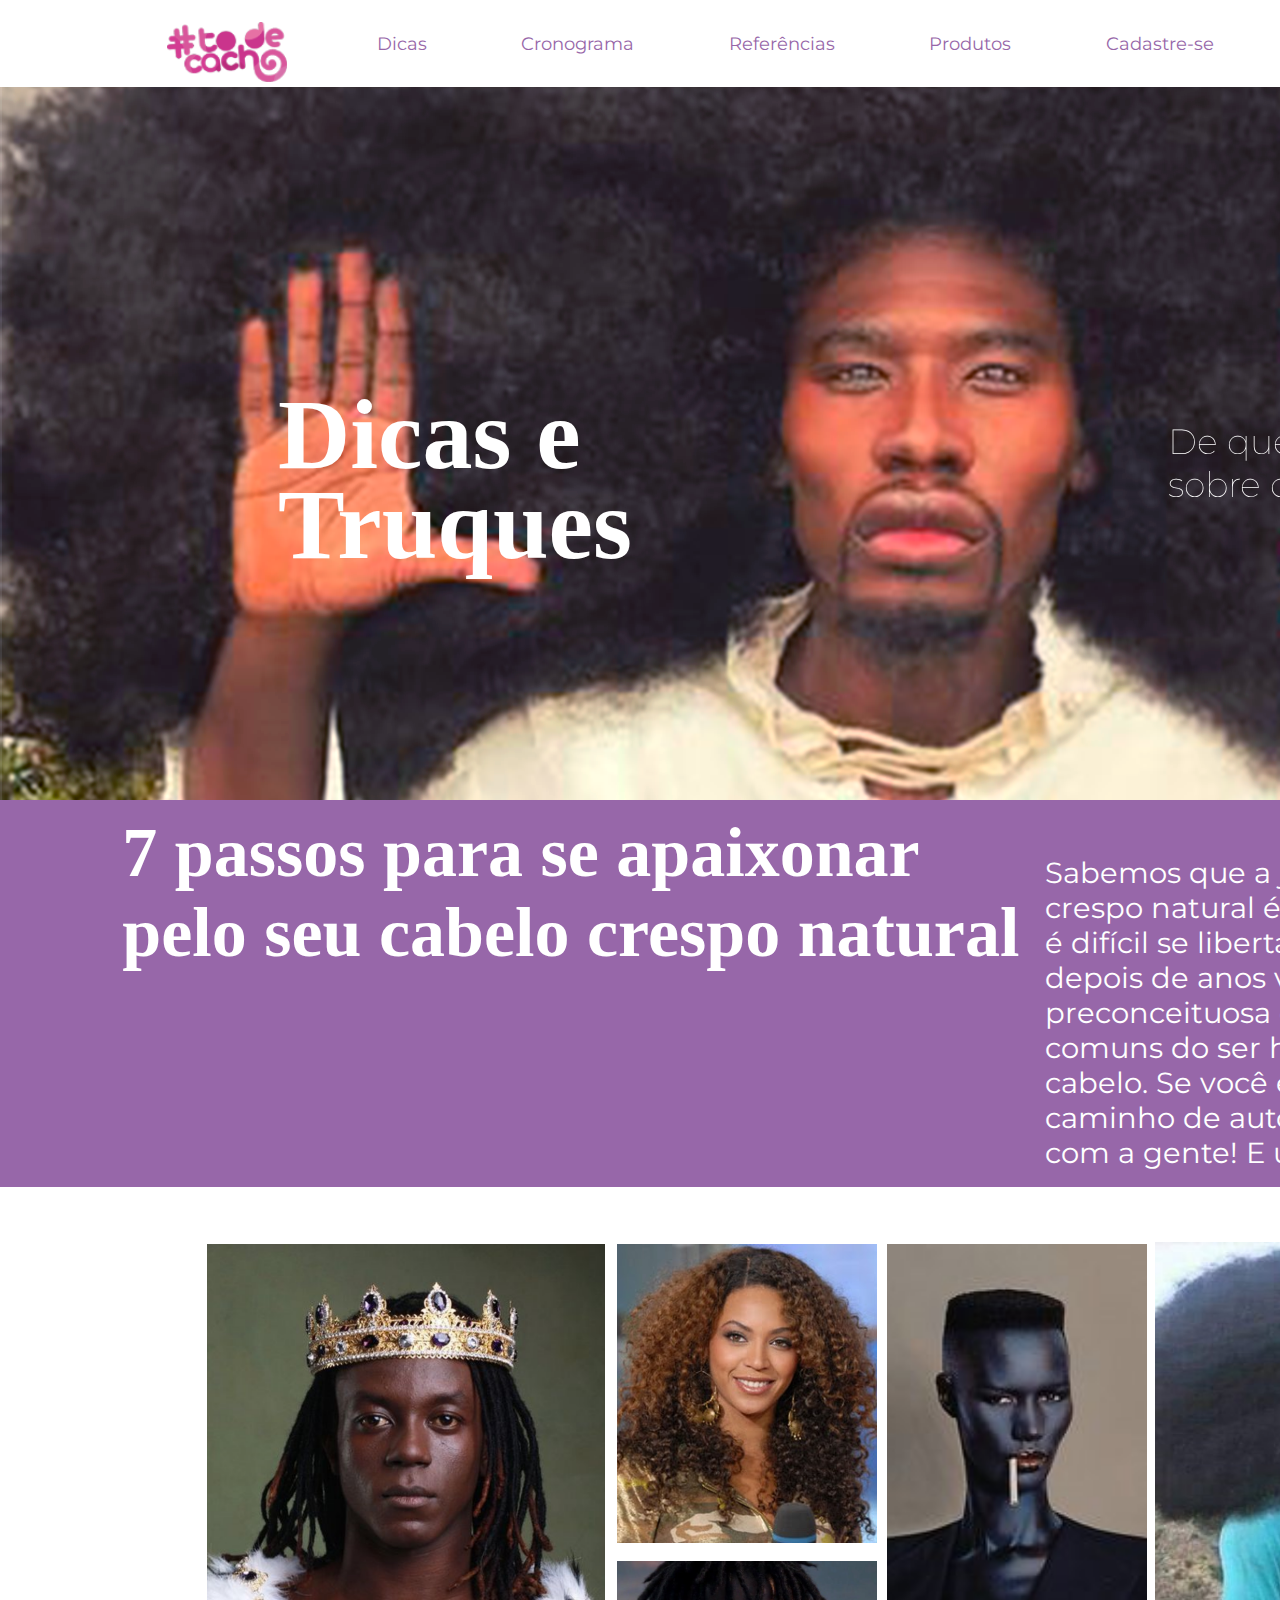
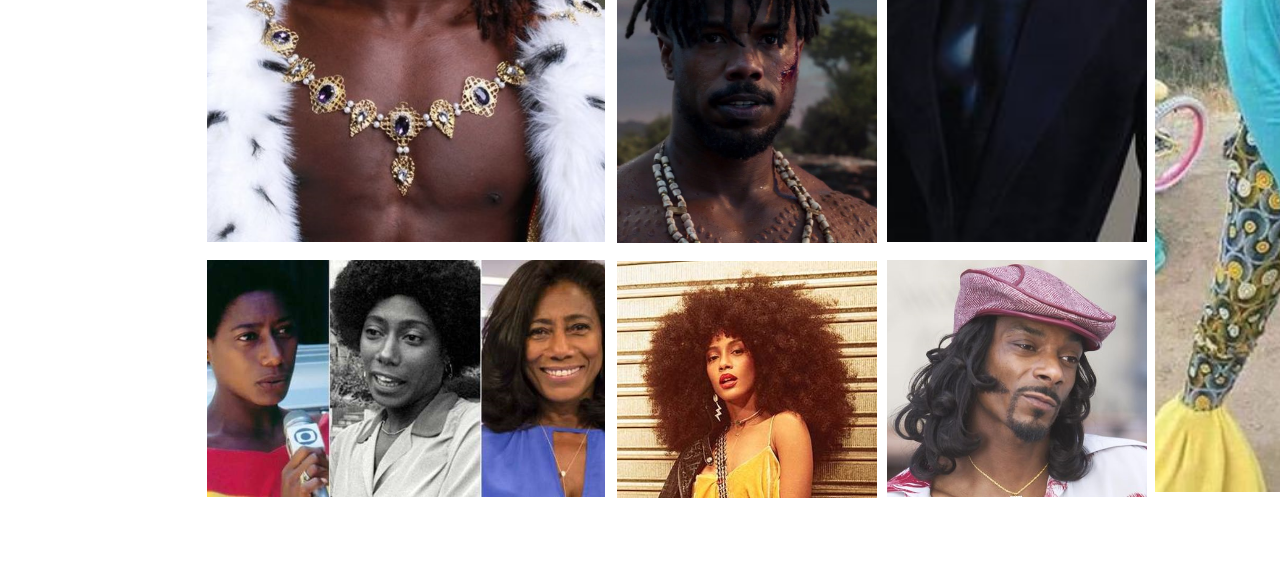
==== Fechamento Bloco I/index.html @ e0ec9270 "13.12.2021 | Desafio 10 - Layout 'Tô de Cacho' (galeria)" ====
<!--
    Desafio - Reprodução de layout.
     referência: https://xd.adobe.com/view/0e3d95bd-b65a-48ea-8d0c-a3ea5e85703d-5b6e/ 
     visualização: https://codepen.io/t4lu/full/MWEgqEO
-->


<!DOCTYPE html>
<html lang="pt-br">
<head>
  <meta charset="UTF-8">
  <link rel="stylesheet" href="style.css">
  <meta http-equiv="X-UA-Compatible" content="IE=edge">
  <meta name="viewport" content="width=device-width, initial-scale=1.0">
  <title>Desafio 10 - "Tô de Cacho"</title>
</head>

<body>
  <header>
    <section class="header">
      <img src="assets/logo todecacho.png" alt="Logo to de cacho">

      <nav><!-- abre menu-->
        <ul>
          <li>Dicas</li>
          <li>Cronograma</li>
          <li>Referências</li>
          <li>Produtos</li>
          <li>Cadastre-se</li>
          <li>Contato</li>
        </ul>
      </nav> <!-- fecha menu-->

      <section class="search"><!-- abre barra de busca -->
        <img src="assets/Layer_3.svg" alt="lupinha da barra de busca">
        <input type="search" placeholder="Buscar">
      </section><!--fecha barra de busca -->

      <section class="icons"><!--abre redes sociais na lateral sup dir-->
        <img src="assets/icon face bol.svg" alt="Logo facebook">
        <img src="assets/icon insta bol.svg" alt="Logo instagram">
        <img src="assets/icon youtube bol.svg" alt="Logo youtube">
      </section><!--fecha redes sociais na lateral sup dir -->
    </section><!--fecha a classe header-->
  </header>

  <main>
    
    <section class="container">
      <section class="content">
      <img src="assets/cabeludo.png" alt="Imagem do topo">

      <div class="tips">
        <h1>Dicas e Truques</h1>
      </div><!--fecha div de texto 1 -->

      <div class="tips2">
        <h1>De quem sabe muito sobre cabelos crespos</h1>
      </div><!--fecha div de texto 2 -->

      <div class="box">
        <h2>7 passos para se apaixonar pelo seu cabelo crespo natural</h2>

        <p> Sabemos que a jornada para a aceitação do cabelo crespo natural é longa e nada fácil de trilhar. Afinal, é
          difícil se libertar das amarras e aprender a se amar depois de anos vivendo em uma sociedade preconceituosa
          que reprime as características mais comuns do ser humano, como a textura do seu cabelo. Se você está
          disposta a se aventurar nesse caminho de autoconhecimento e aceitação, vem com a gente! E um segredo: não
          precisa ter medo!</p>
      </div><!--fecha a box-->

      </section><!--fecha o content-->
    </section><!--fecha o container-->

    <section class="gallery-main"> <!--abre sessão de referencias-->
      
      <div class="column-1">
        <img class="crown" src="assets/NoPath - Copia (52)@2x.png" alt="Homem com coroa">
        <img class="gloria" src="assets/gloriamaria.png" alt="Gloria Maria">
       </div>
  
       <div class="column-2">
         <img class="beyonce" src="assets/NoPath - Copia (54).png" alt="Beyonce">
         <img class="killmonger" src="assets/NoPath - Copia (53).png" alt="Killmonger">
         <img class="thais" src="assets/NoPath - Copia (14).png" alt="Thais Araujo">
       </div>
   
       <div class="column-3">
         <img class="model" src="assets/NoPath - Copia (11).png" alt="Modelo com cigarro">
         <img class="snoop" src="assets/cabelo snoopydog.png" alt="Snoop Dogg">
       </div>
       
       <img class="afro" src="assets/NoPath - Copia (10).png" alt="Modelo com cabelo afro">
       
       <div class="column-4">
         <img class="braid" src="assets/NoPath - Copia (12).png" alt="Modelo com penteado trançado">
         <img class="nails" src="assets/NoPath - Copia (9).png" alt="Homem com cabelo curto">
       </div> <!--fecha div da coluna 4-->
     
     </section> <!--fecha sessão de referencias -->

  </main>
  <footer></footer>
</body>
</html>
---- Fechamento Bloco I/style.css ----
@import url('https://fonts.googleapis.com/css2?family=Montserrat&family=PlayfairDisplay&display=swap');

* {
    margin: 0;
    padding: 0;
    box-sizing: border-box;
    font-family: 'Montserrat', sans-serif;
    font-family: 'Playfair Display', sans-serif;
}

.header {
    background-color: white;
    display: flex;
    align-items: center;

    width: 1920px;
    height: 87px;

    position: fixed;
}

.header img {
    width: 120px;
    height: 60px;

    margin-left: 167px;
    margin-top: 16px;
}

li {
    display: inline;
    cursor: pointer;
    list-style: none;

    color: #9767A9;
    font-size: 18px;
    font-family: Montserrat;

    width: 56px;
    height: 22px;

    margin-left: 90px;
}

li:hover {
    color: #9767A9;
    font-weight: bold;
}

.search {
    align-items: center;
    position: relative;
    margin-left: 90px;
}

.search img {
    width: 21px;
    height: 19px;
    position: absolute;

    margin-left: 10px;
    margin-top: 10px;
}

.search input {
    border: 3px solid #9767A9;
    border-radius: 50px;

    width: 213px;
    height: 40px;

    padding-left: 35px;

    text-emphasis-color: #9767A9;
    font-family: Montserrat;
    font-size: 16px;
}

.icons {
    display: inline;
    align-items: center;

    width: 200px;
    height: 70px;
}

.icons img {

    width: 35px;
    height: 35px;
    display: inline;

    margin-left: 25px;
    margin-bottom: 18px;
}

.container {
    display: flex;

    width: 100%;
    height: 100%;
}

  .content {
    display: flex;
    flex-direction: column;
}

.tips {
    width: 360px;
    height: 200px; 

    position: absolute;

    margin-top: 390px;
    margin-left: 278px;
}

.tips h1 {
    font-family: Playfair Display;
    font-weight: bold;
    font-size: 100px;
    color: #fff;

    line-height: 90px;
}

.tips2 {
    width: 400px;
    height: 100px; 

    position: absolute;

    margin-left: 1168px;
    margin-top: 420px;

}

.tips2 h1 {
    font-family: Montserrat;
    font-size: 35px;
    font-weight: 100;
    color: #fff;

    width: 450px;
    height: 98px;
}

.box {
    background-color: #9767A9;

    width: 1920px;
    height: 387px;

    display: flex;
    flex-direction: row;
    justify-content: space-evenly;
    align-items: center;
}

.box h2 {
    width: 900px;
    height: 172px;

    text-align: left;
    font-family: Playfair Display;
    font-weight: 900;
    font-size: 70px;

    color: #fff;

    margin-bottom: 190px;
    margin-left: 100px;
}

.box p {
    margin-right: 85px;

    width: 768px;
    height: 278px;

    font-family: Montserrat;
    font-size: 29px;

    color: #fff
}

.gallery-main {
	display: grid;
	grid-template-columns: repeat(5, 300px);
	grid-template-rows: 500px 500px;

   margin-left: 200px;
}

.column-1 {
    margin-top: 50px;
}
.column-1 img {
    margin: 7px;
}

.column-2 {
    margin-left: 110px;
    margin-top: 50px;

    width: 300px;
    height: 900px;
}

.column-2 img {
    margin: 7px;
}

.column-3 {
    margin-left: 80px;
    margin-top: 50px;
    margin-bottom: 90px;
}

.column-3 img {
    margin: 7px;
}

.column-4 {
    margin-left: 160px;
    margin-top: 50px;
}

.column-4 img {
    margin: 7px;
}

.crown {
width: 398px;
height: 598px;
}

.afro {
    width: 398px;
height: 850px;

margin-left: 55px;
margin-top: 55px;
}
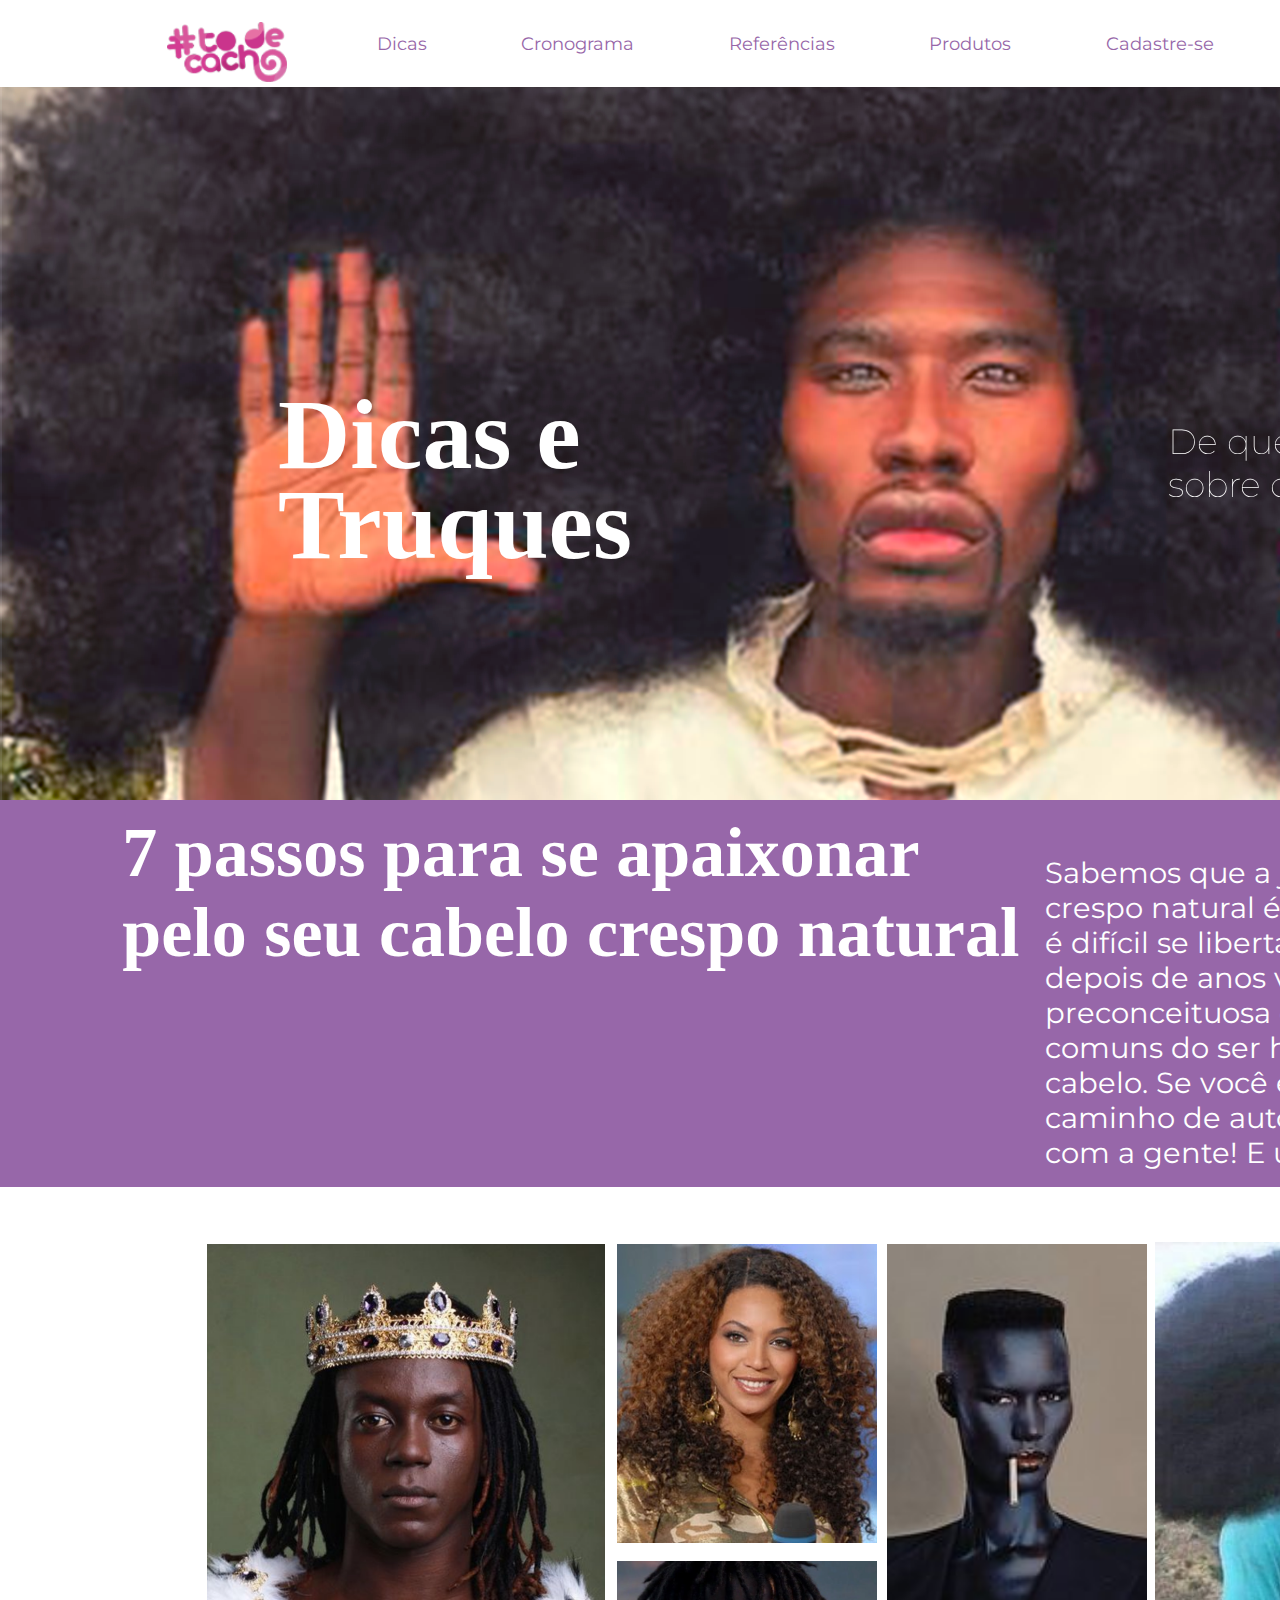
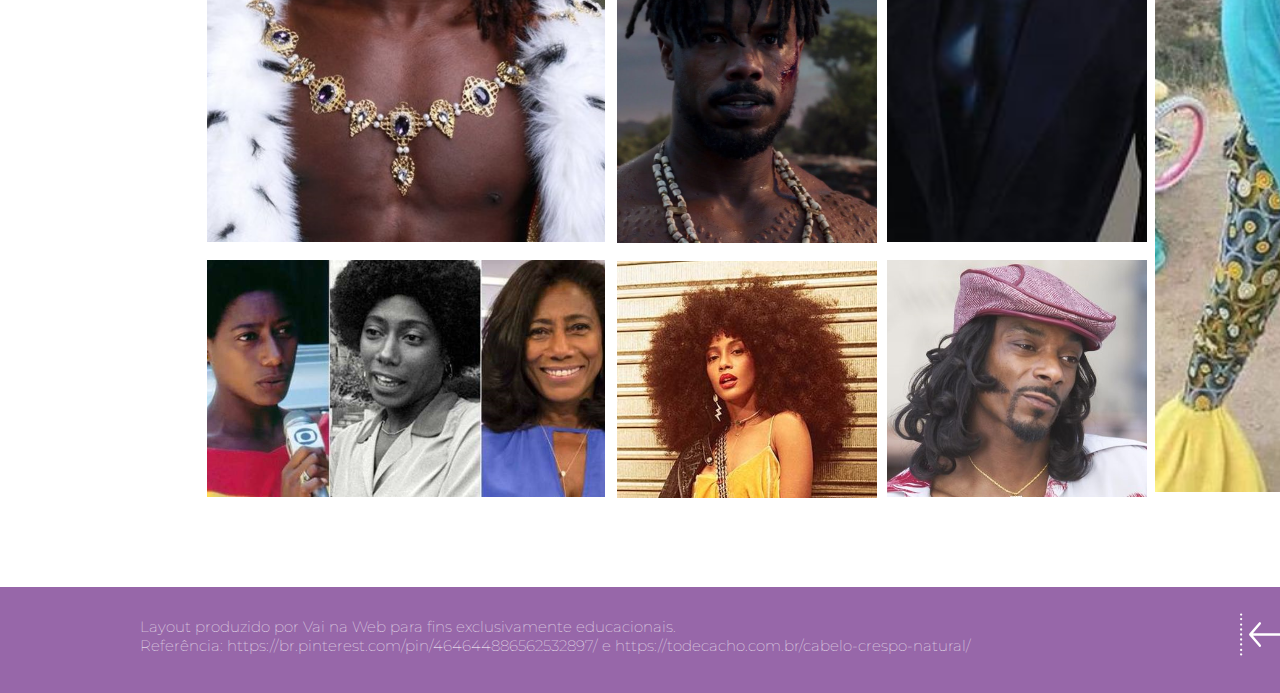
==== commit c9b32f28: "13.12.2021 | Desafio 10 - Layout 'Tô de Cacho' (footer)" ====
--- a/Fechamento Bloco I/index.html
+++ b/Fechamento Bloco I/index.html
@@ -70,35 +70,60 @@
 
       </section><!--fecha o content-->
     </section><!--fecha o container-->
+    <section class="gallery-main"> <!--abre sessão de referencias-->
 
-    <section class="gallery-main"> <!--abre sessão de referencias-->
-      
-      <div class="column-1">
-        <img class="crown" src="assets/NoPath - Copia (52)@2x.png" alt="Homem com coroa">
-        <img class="gloria" src="assets/gloriamaria.png" alt="Gloria Maria">
+         <div class="column-1">
+           <img class="crown" src="assets/NoPath - Copia (52)@2x.png" alt="Homem com coroa">
+           <img src="assets/gloriamaria.png" alt="Gloria Maria">
        </div>
-  
+       
        <div class="column-2">
-         <img class="beyonce" src="assets/NoPath - Copia (54).png" alt="Beyonce">
-         <img class="killmonger" src="assets/NoPath - Copia (53).png" alt="Killmonger">
-         <img class="thais" src="assets/NoPath - Copia (14).png" alt="Thais Araujo">
+         <img src="assets/NoPath - Copia (54).png" alt="Beyonce">
+         <img src="assets/NoPath - Copia (53).png" alt="Killmonger">
+         <img src="assets/NoPath - Copia (14).png" alt="Thais Araujo">
        </div>
    
        <div class="column-3">
-         <img class="model" src="assets/NoPath - Copia (11).png" alt="Modelo com cigarro">
-         <img class="snoop" src="assets/cabelo snoopydog.png" alt="Snoop Dogg">
+         <img src="assets/NoPath - Copia (11).png" alt="Modelo com cigarro">
+         <img src="assets/cabelo snoopydog.png" alt="Snoop Dogg">
        </div>
        
        <img class="afro" src="assets/NoPath - Copia (10).png" alt="Modelo com cabelo afro">
-       
-       <div class="column-4">
-         <img class="braid" src="assets/NoPath - Copia (12).png" alt="Modelo com penteado trançado">
-         <img class="nails" src="assets/NoPath - Copia (9).png" alt="Homem com cabelo curto">
-       </div> <!--fecha div da coluna 4-->
+   
+         <div class="column-4">
+         <img src="assets/NoPath - Copia (12).png" alt="Modelo com penteado trançado">
+         <img src="assets/NoPath - Copia (9).png" alt="Homem com cabelo curto">
+       </div>
      
      </section> <!--fecha sessão de referencias -->
 
   </main>
-  <footer></footer>
+
+  <footer>
+    <div class="copyright">
+      <p>Layout produzido por Vai na Web para fins exclusivamente educacionais.</p>
+      <p>Referência: https://br.pinterest.com/pin/464644886562532897/ e https://todecacho.com.br/cabelo-crespo-natural/</p>
+    </div>
+  
+    <section class="icons-footer"><!-- abre area de icones da footer -->
+  
+      <div>
+        <img src="assets/Grupo 7.svg" alt="setinha para esquerda">
+        <p>página anterior</p>
+      </div>
+      
+      <div>
+        <img src="assets/Grupo 5.svg" alt="setinha para cima">
+        <p>voltar <br>ao topo</p>
+      </div>
+      
+      <div>
+        <img src="assets/Grupo 6.svg" alt="setinha para direita">
+        <p>próxima página</p>
+      </div>
+  
+    </section><!-- fecha area de icones da footer -->  
+    
+  </footer>
 </body>
 </html>--- a/Fechamento Bloco I/style.css
+++ b/Fechamento Bloco I/style.css
@@ -242,4 +242,50 @@
 
 margin-left: 55px;
 margin-top: 55px;
+}
+
+footer {
+    display: flex;
+
+    background-color: #9767A9;
+
+    width: 1920px;
+    height: 106px;
+}
+
+.copyright {
+    margin-top: 30px;
+    margin-left: 140px;
+}
+
+.copyright p {
+    width: 900px;
+
+    font-family: Montserrat;
+    font-size: 15px;
+    font-weight: 100;
+    color: white;
+}
+
+.icons-footer {
+   display: flex;
+   margin-left: 190px;
+}
+
+.icons-footer p {
+    width: 100px;
+    display: inline-block;
+    margin-top: 20px;
+
+    font-family: Montserrat;
+    font-size: 20px;
+    color: white;
+}
+
+.icons-footer img {
+    width: 45px;
+    height: 45px;
+
+    margin-left: 10px;
+    margin-top: 25px ;
 }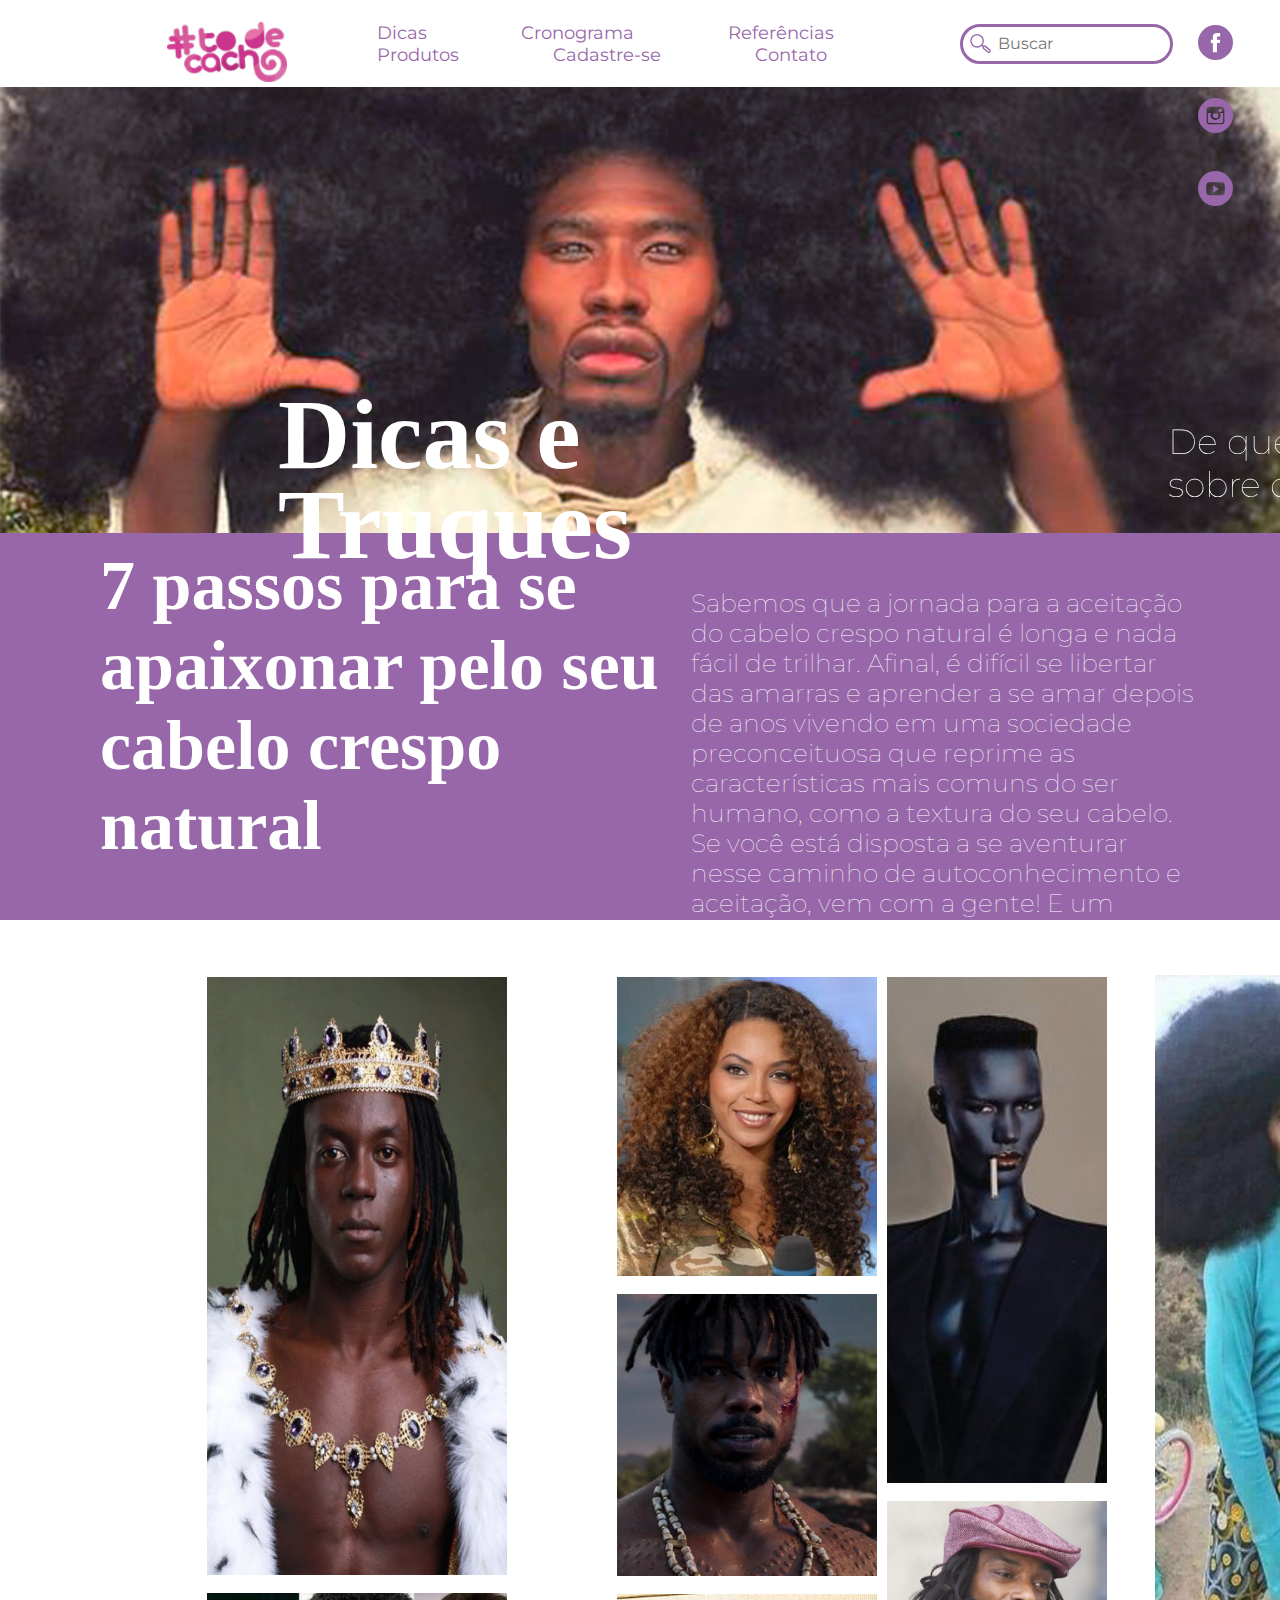
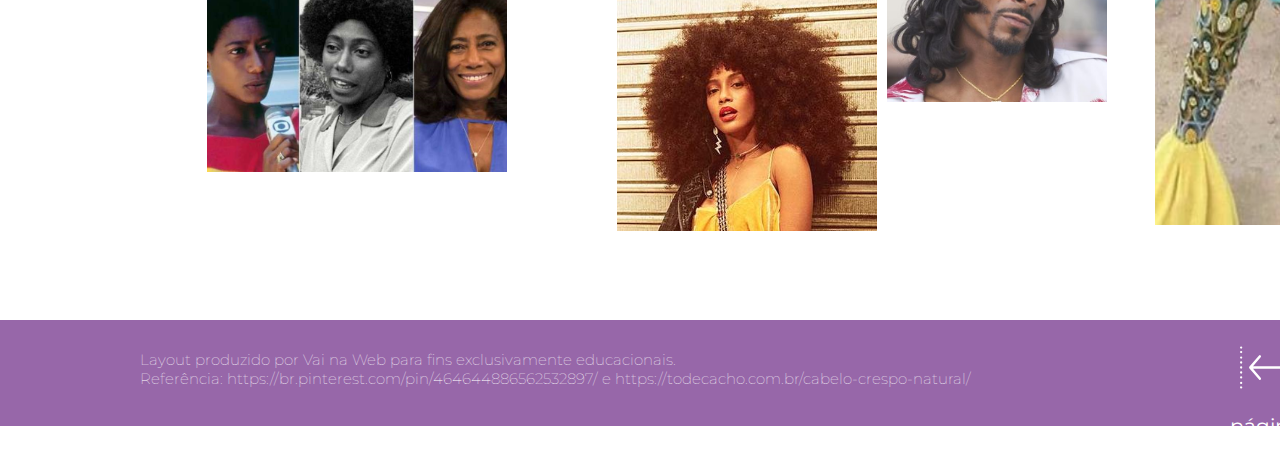
==== commit 845e3bfa: "15.12.2021 | Desafio 10 - Layout 'Tô de Cacho' (correção main cabeludo e tips)" ====
--- a/Fechamento Bloco I/index.html
+++ b/Fechamento Bloco I/index.html
@@ -45,18 +45,17 @@
   </header>
 
   <main>
-    
-    <section class="container">
-      <section class="content">
+    <section class="content">
       <img src="assets/cabeludo.png" alt="Imagem do topo">
 
       <div class="tips">
-        <h1>Dicas e Truques</h1>
+        <h2>Dicas e Truques</h2>
       </div><!--fecha div de texto 1 -->
 
       <div class="tips2">
-        <h1>De quem sabe muito sobre cabelos crespos</h1>
+        <h2>De quem sabe muito sobre cabelos crespos</h2>
       </div><!--fecha div de texto 2 -->
+    </section><!--fecha o content-->
 
       <div class="box">
         <h2>7 passos para se apaixonar pelo seu cabelo crespo natural</h2>
@@ -67,9 +66,6 @@
           disposta a se aventurar nesse caminho de autoconhecimento e aceitação, vem com a gente! E um segredo: não
           precisa ter medo!</p>
       </div><!--fecha a box-->
-
-      </section><!--fecha o content-->
-    </section><!--fecha o container-->
     <section class="gallery-main"> <!--abre sessão de referencias-->
 
          <div class="column-1">
--- a/Fechamento Bloco I/style.css
+++ b/Fechamento Bloco I/style.css
@@ -5,22 +5,22 @@
     padding: 0;
     box-sizing: border-box;
     font-family: 'Montserrat', sans-serif;
-    font-family: 'Playfair Display', sans-serif;
+    max-width: 100%;
 }
 
 .header {
+    display: flex;
+    align-items: center;
+
     background-color: white;
-    display: flex;
-    align-items: center;
-
-    width: 1920px;
+    width:100%;
+    max-width: 1920px;
     height: 87px;
 
     position: fixed;
 }
 
-.header img {
-    width: 120px;
+.header img {width: 120px;
     height: 60px;
 
     margin-left: 167px;
@@ -34,7 +34,6 @@
 
     color: #9767A9;
     font-size: 18px;
-    font-family: Montserrat;
 
     width: 56px;
     height: 22px;
@@ -72,7 +71,6 @@
     padding-left: 35px;
 
     text-emphasis-color: #9767A9;
-    font-family: Montserrat;
     font-size: 16px;
 }
 
@@ -85,7 +83,6 @@
 }
 
 .icons img {
-
     width: 35px;
     height: 35px;
     display: inline;
@@ -94,21 +91,13 @@
     margin-bottom: 18px;
 }
 
-.container {
-    display: flex;
-
-    width: 100%;
-    height: 100%;
-}
-
-  .content {
-    display: flex;
-    flex-direction: column;
+.content {
+    display: flex;
 }
 
 .tips {
     width: 360px;
-    height: 200px; 
+    height: 200px;
 
     position: absolute;
 
@@ -116,7 +105,7 @@
     margin-left: 278px;
 }
 
-.tips h1 {
+.tips h2 {
     font-family: Playfair Display;
     font-weight: bold;
     font-size: 100px;
@@ -127,17 +116,15 @@
 
 .tips2 {
     width: 400px;
-    height: 100px; 
+    height: 100px;
 
     position: absolute;
 
     margin-left: 1168px;
     margin-top: 420px;
-
-}
-
-.tips2 h1 {
-    font-family: Montserrat;
+}
+
+.tips2 h2 {
     font-size: 35px;
     font-weight: 100;
     color: #fff;
@@ -179,9 +166,8 @@
     width: 768px;
     height: 278px;
 
-    font-family: Montserrat;
-    font-size: 29px;
-
+    font-size: 25px;
+    font-weight: 100;
     color: #fff
 }
 
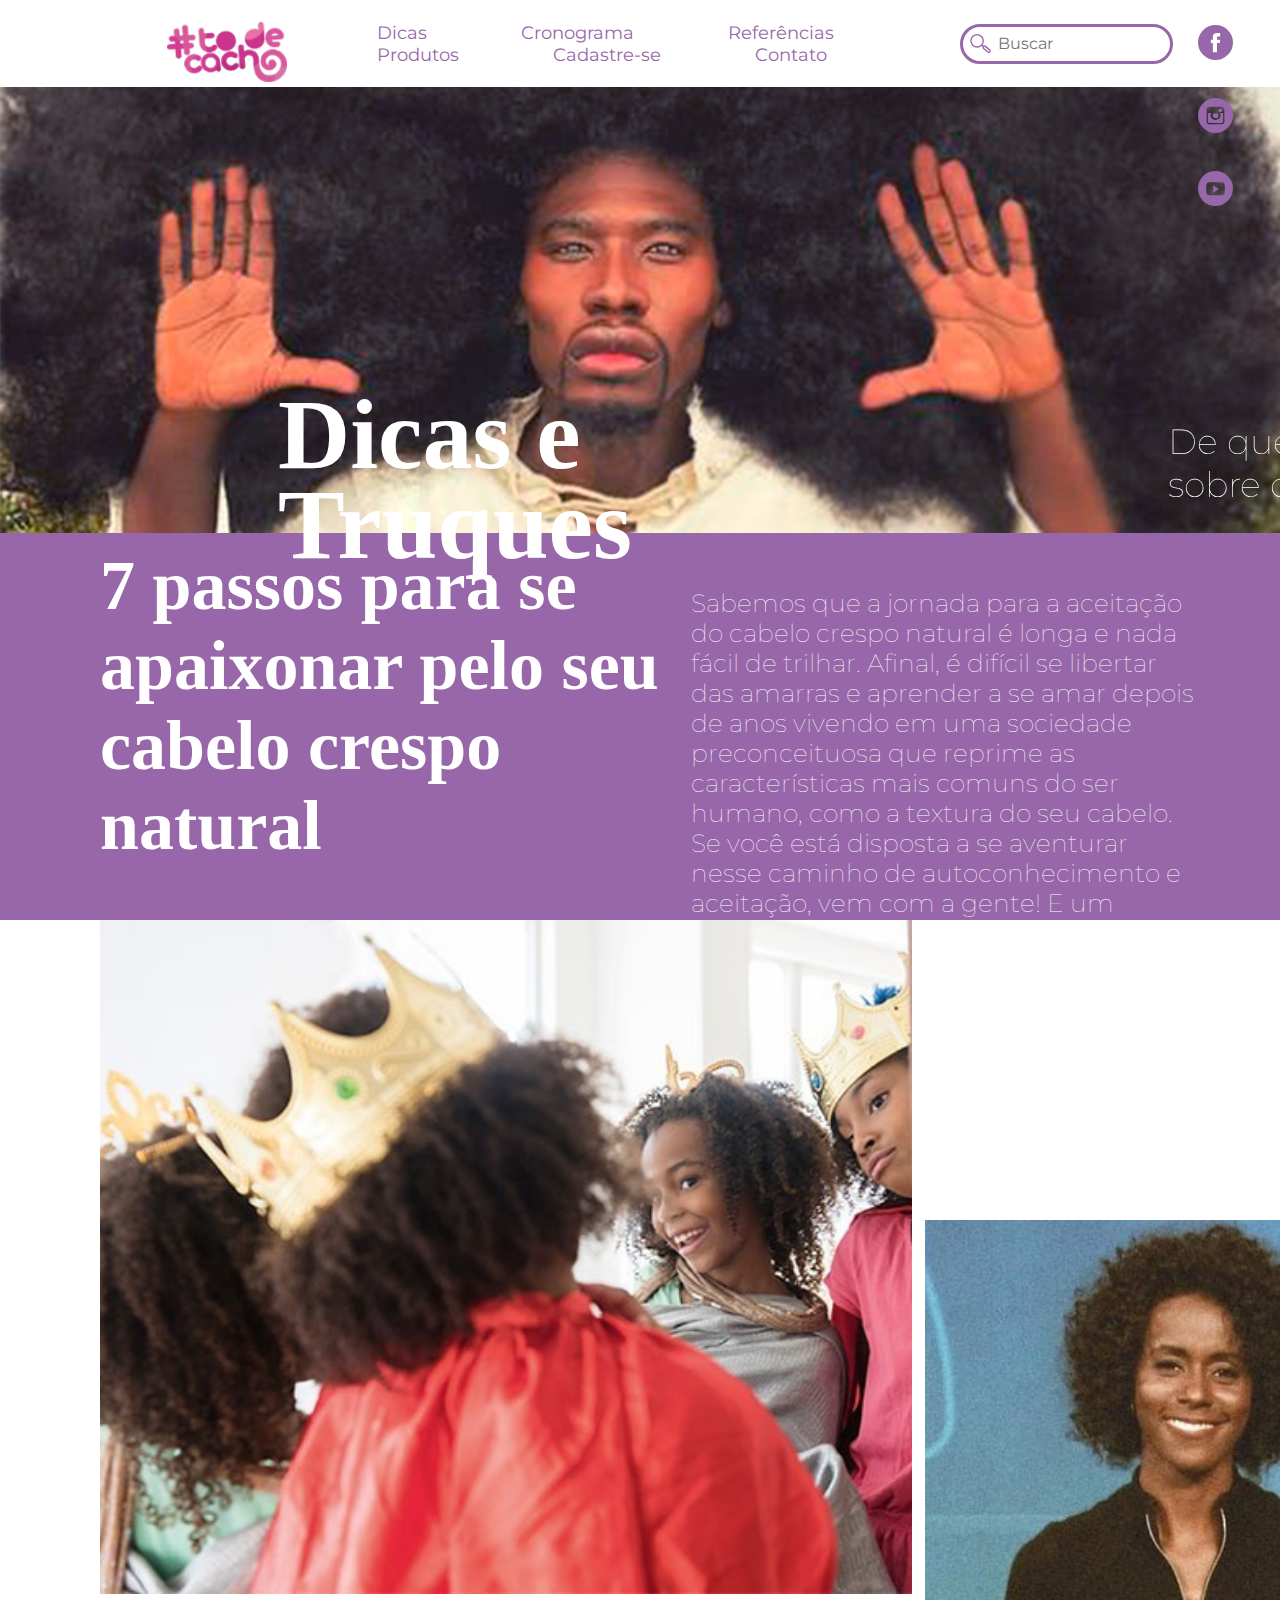
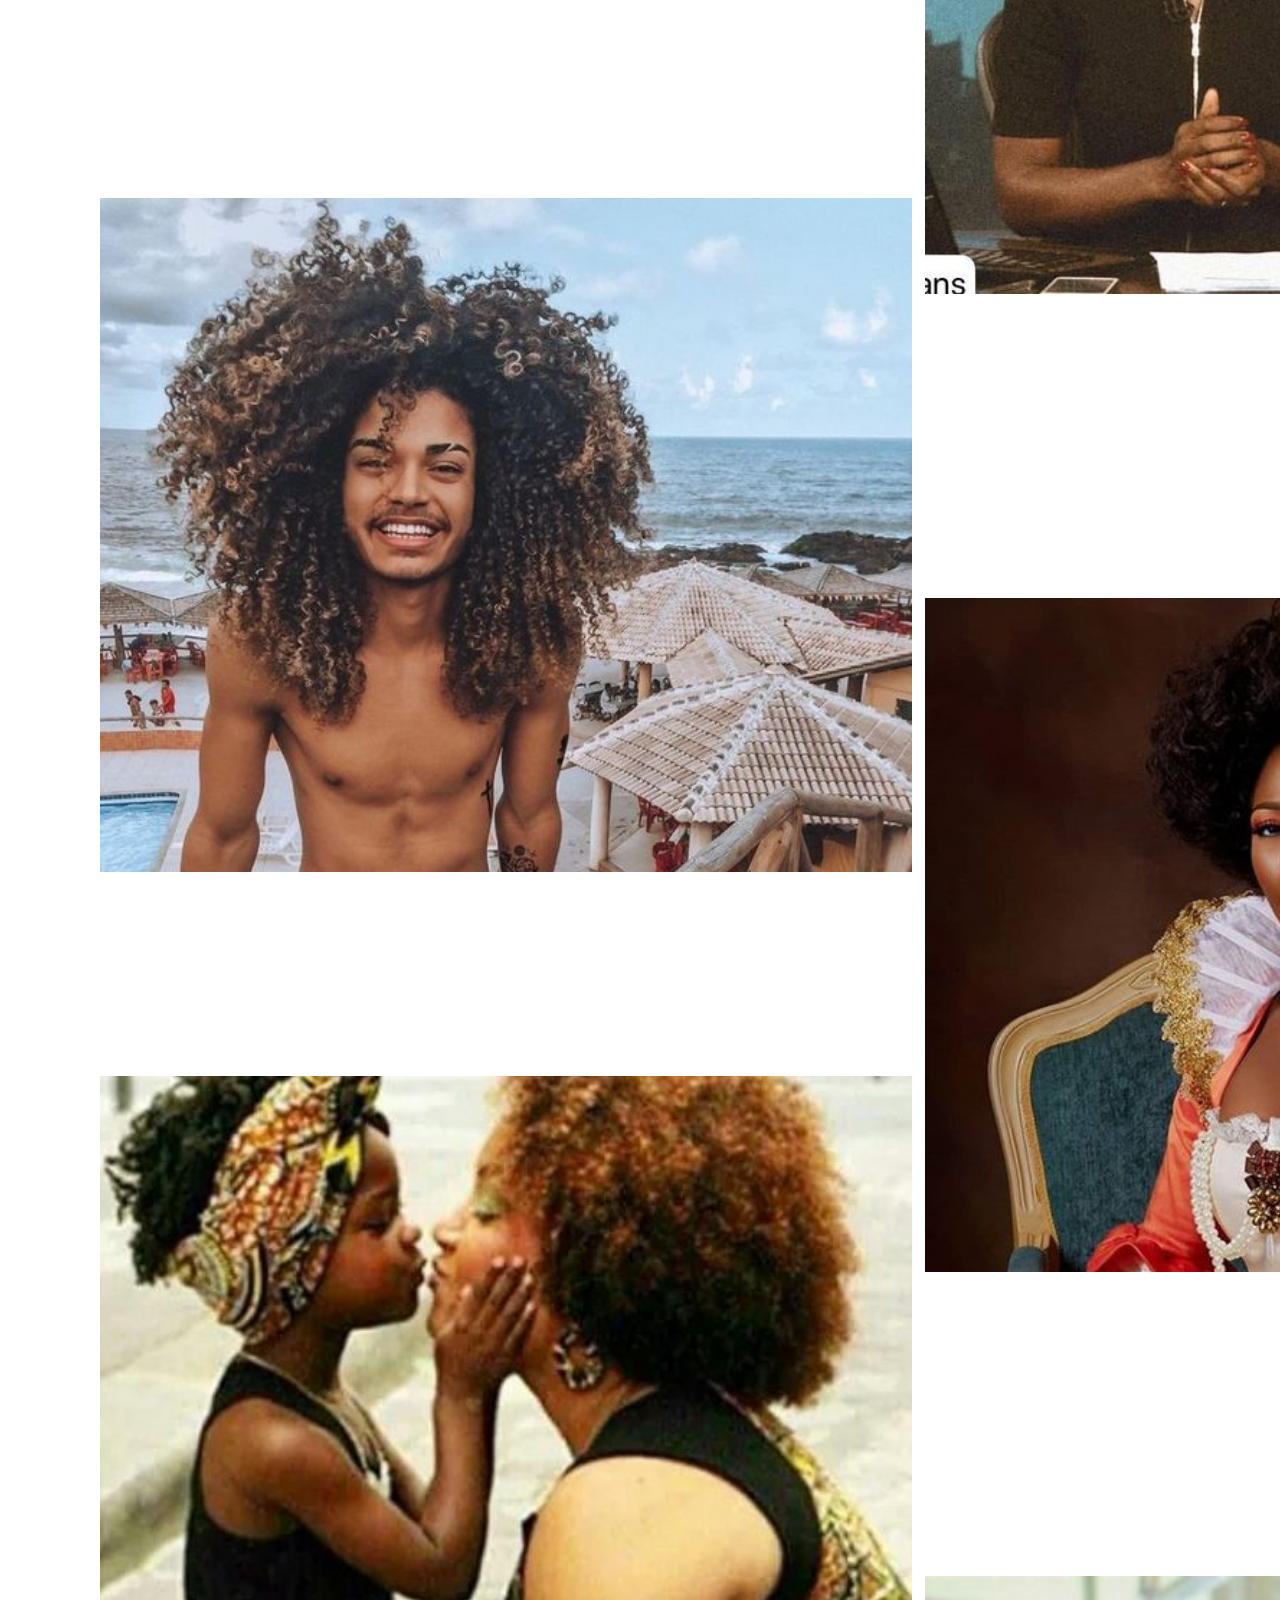
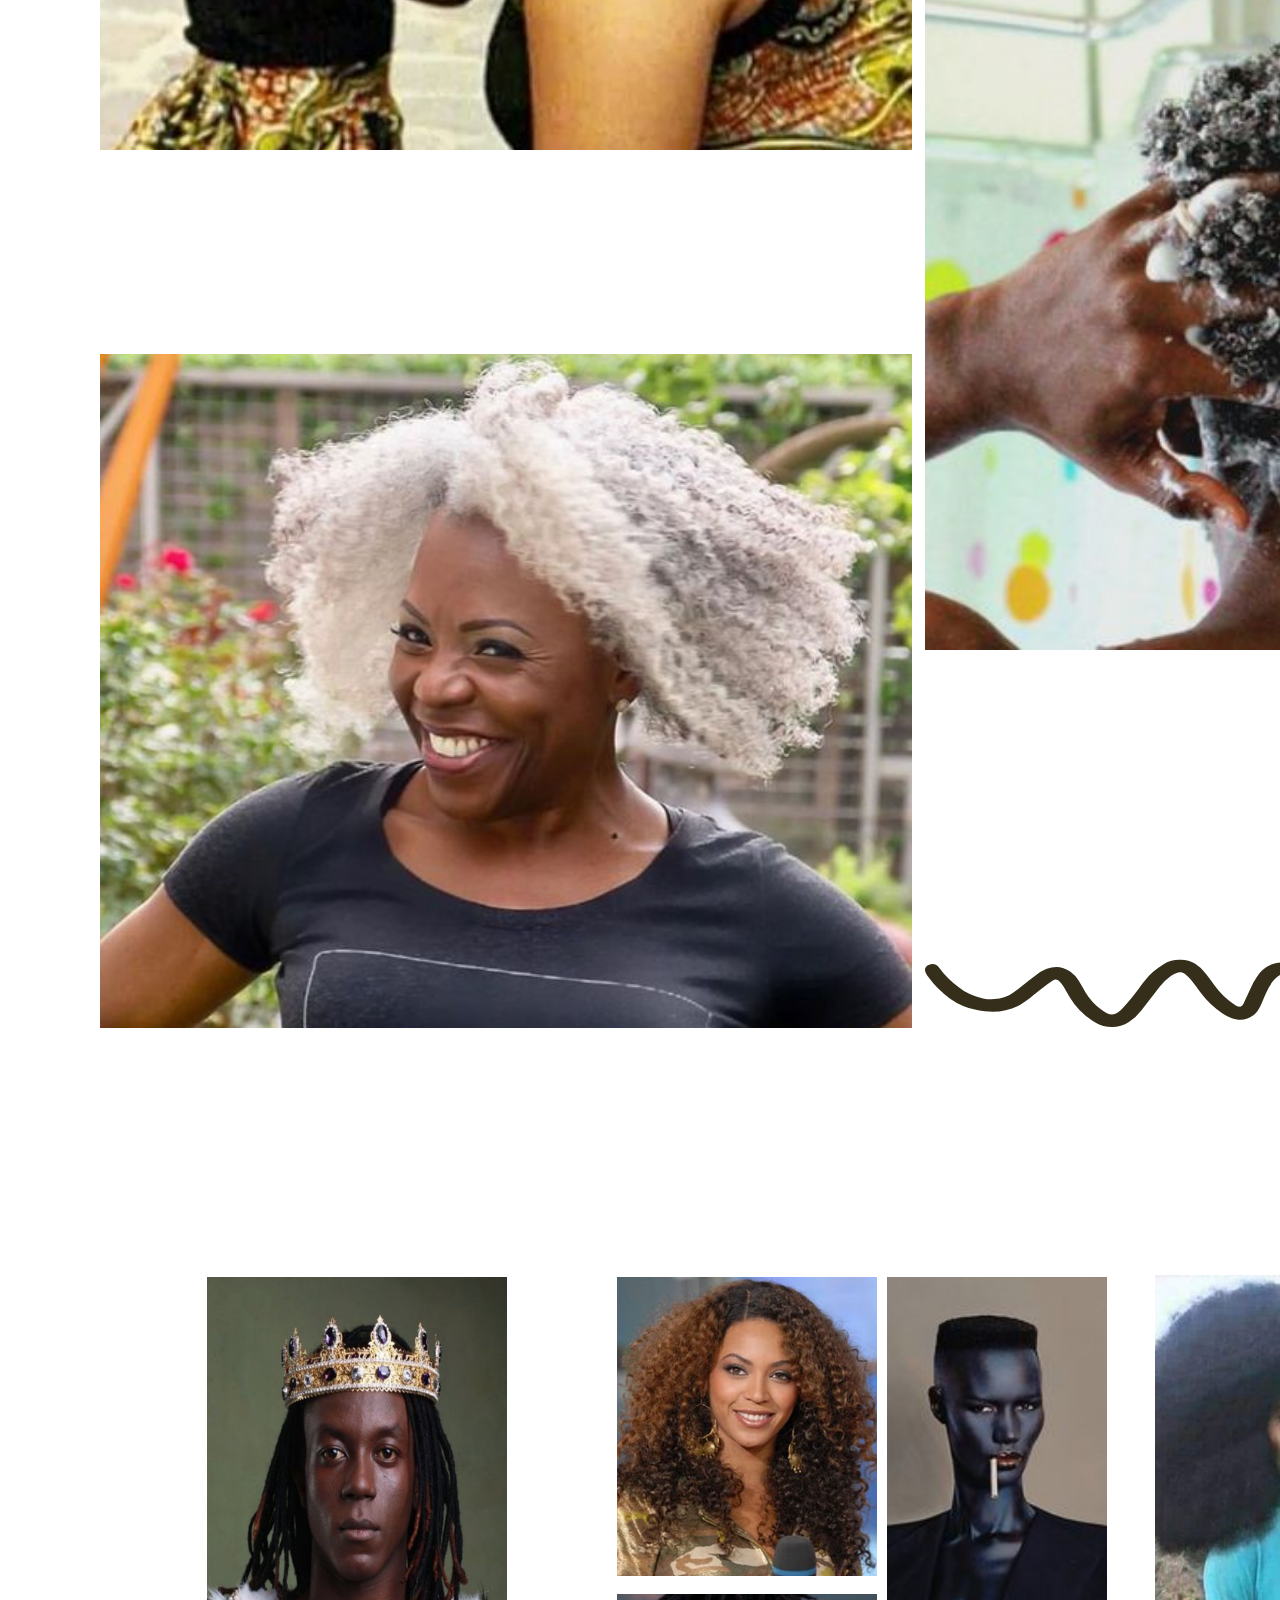
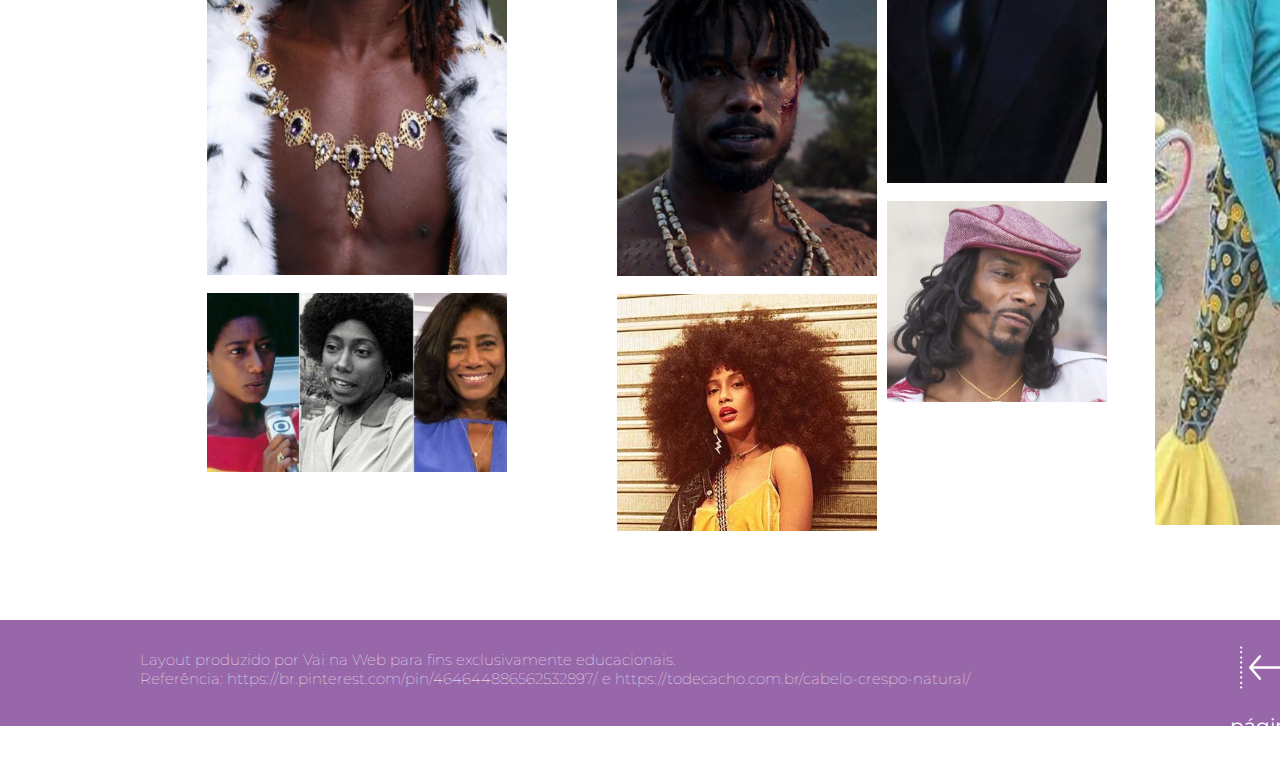
==== commit 6f305fcf: "15.12.2021 | Desafio 10 - Layout 'Tô de Cacho' (imagens de dicas)" ====
--- a/Fechamento Bloco I/index.html
+++ b/Fechamento Bloco I/index.html
@@ -66,6 +66,31 @@
           disposta a se aventurar nesse caminho de autoconhecimento e aceitação, vem com a gente! E um segredo: não
           precisa ter medo!</p>
       </div><!--fecha a box-->
+
+      <section class="images-main">
+
+        <div class="column-main-1">
+          <img src="assets/cabelo no espelho.png" alt="Meninas no espelho">
+  
+          <img src="assets/NoPath - Copia (19).png" alt="Homem sorrindo">
+  
+          <img src="assets/NoPath - Copia (55).png" alt="Mãe e filha">
+  
+          <img src="assets/NoPath - Copia (57).png" alt="Mulher sorrindo">
+        </div>
+  
+        <div class="column-main-2">
+          <img src="assets/NoPath - Copia (18).png" alt="Maju coutinho">
+  
+          <img src="assets/NoPath - Copia (49).png" alt="Realeza">
+  
+          <img src="assets/NoPath - Copia (56).png" alt="Lavando o cabelo">
+  
+          <img src="assets/Caminho 9.svg" alt="Fio de cabelo">
+        </div>
+  
+      </section><!--fecha a caixa das imagens-->
+  
     <section class="gallery-main"> <!--abre sessão de referencias-->
 
          <div class="column-1">
--- a/Fechamento Bloco I/style.css
+++ b/Fechamento Bloco I/style.css
@@ -109,7 +109,7 @@
     font-family: Playfair Display;
     font-weight: bold;
     font-size: 100px;
-    color: #fff;
+    color: white;
 
     line-height: 90px;
 }
@@ -127,7 +127,7 @@
 .tips2 h2 {
     font-size: 35px;
     font-weight: 100;
-    color: #fff;
+    color: white;
 
     width: 450px;
     height: 98px;
@@ -154,7 +154,7 @@
     font-weight: 900;
     font-size: 70px;
 
-    color: #fff;
+    color: white;
 
     margin-bottom: 190px;
     margin-left: 100px;
@@ -168,7 +168,27 @@
 
     font-size: 25px;
     font-weight: 100;
-    color: #fff
+    color: white
+}
+
+.images-main {
+    max-width: 100%;
+    width: 1920px;
+    height: 3500px;
+
+    display: grid;
+    grid-template-columns: repeat(2, 900px);
+    grid-template-rows: 600px 600px 600px;
+}
+
+.column-main-1 img {
+    margin-bottom: 200px;
+    margin-left: 100px;
+}
+
+.column-main-2 img {
+    margin-top: 300px;
+    margin-left: 25px;
 }
 
 .gallery-main {
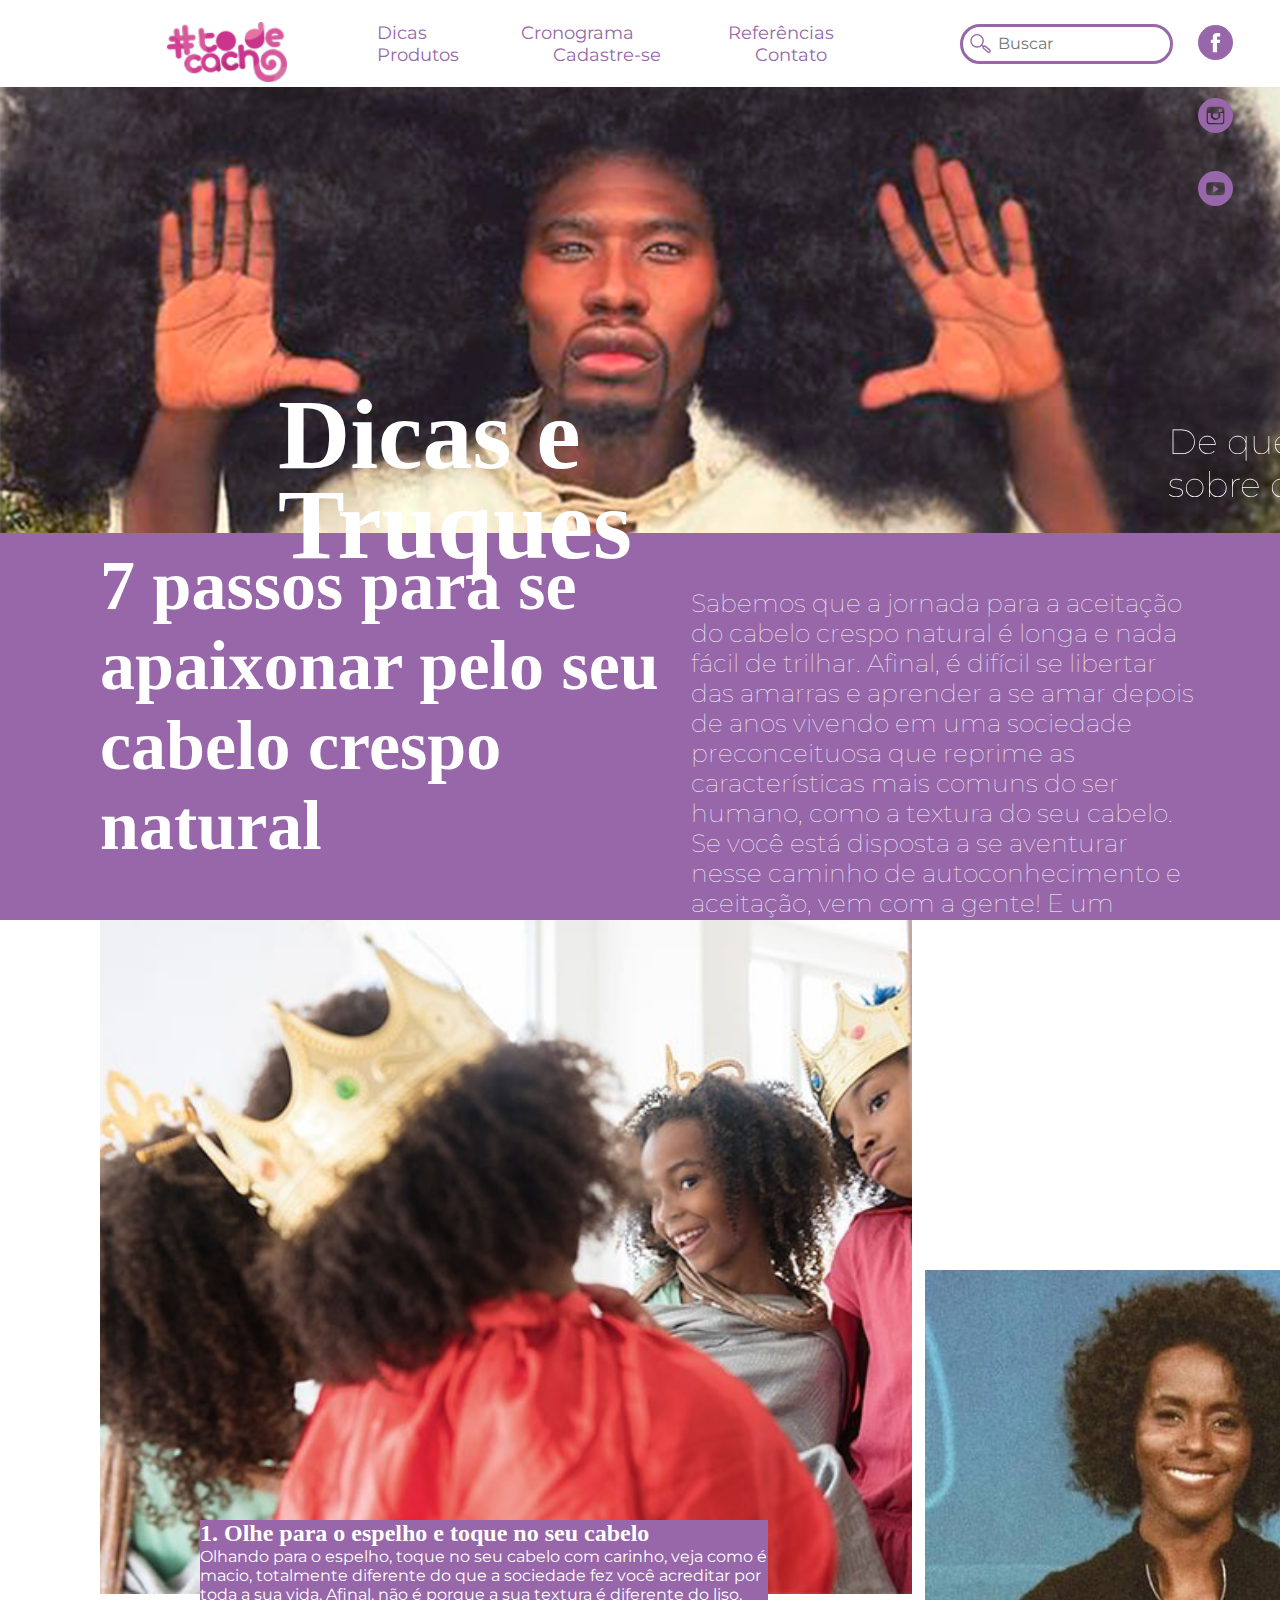
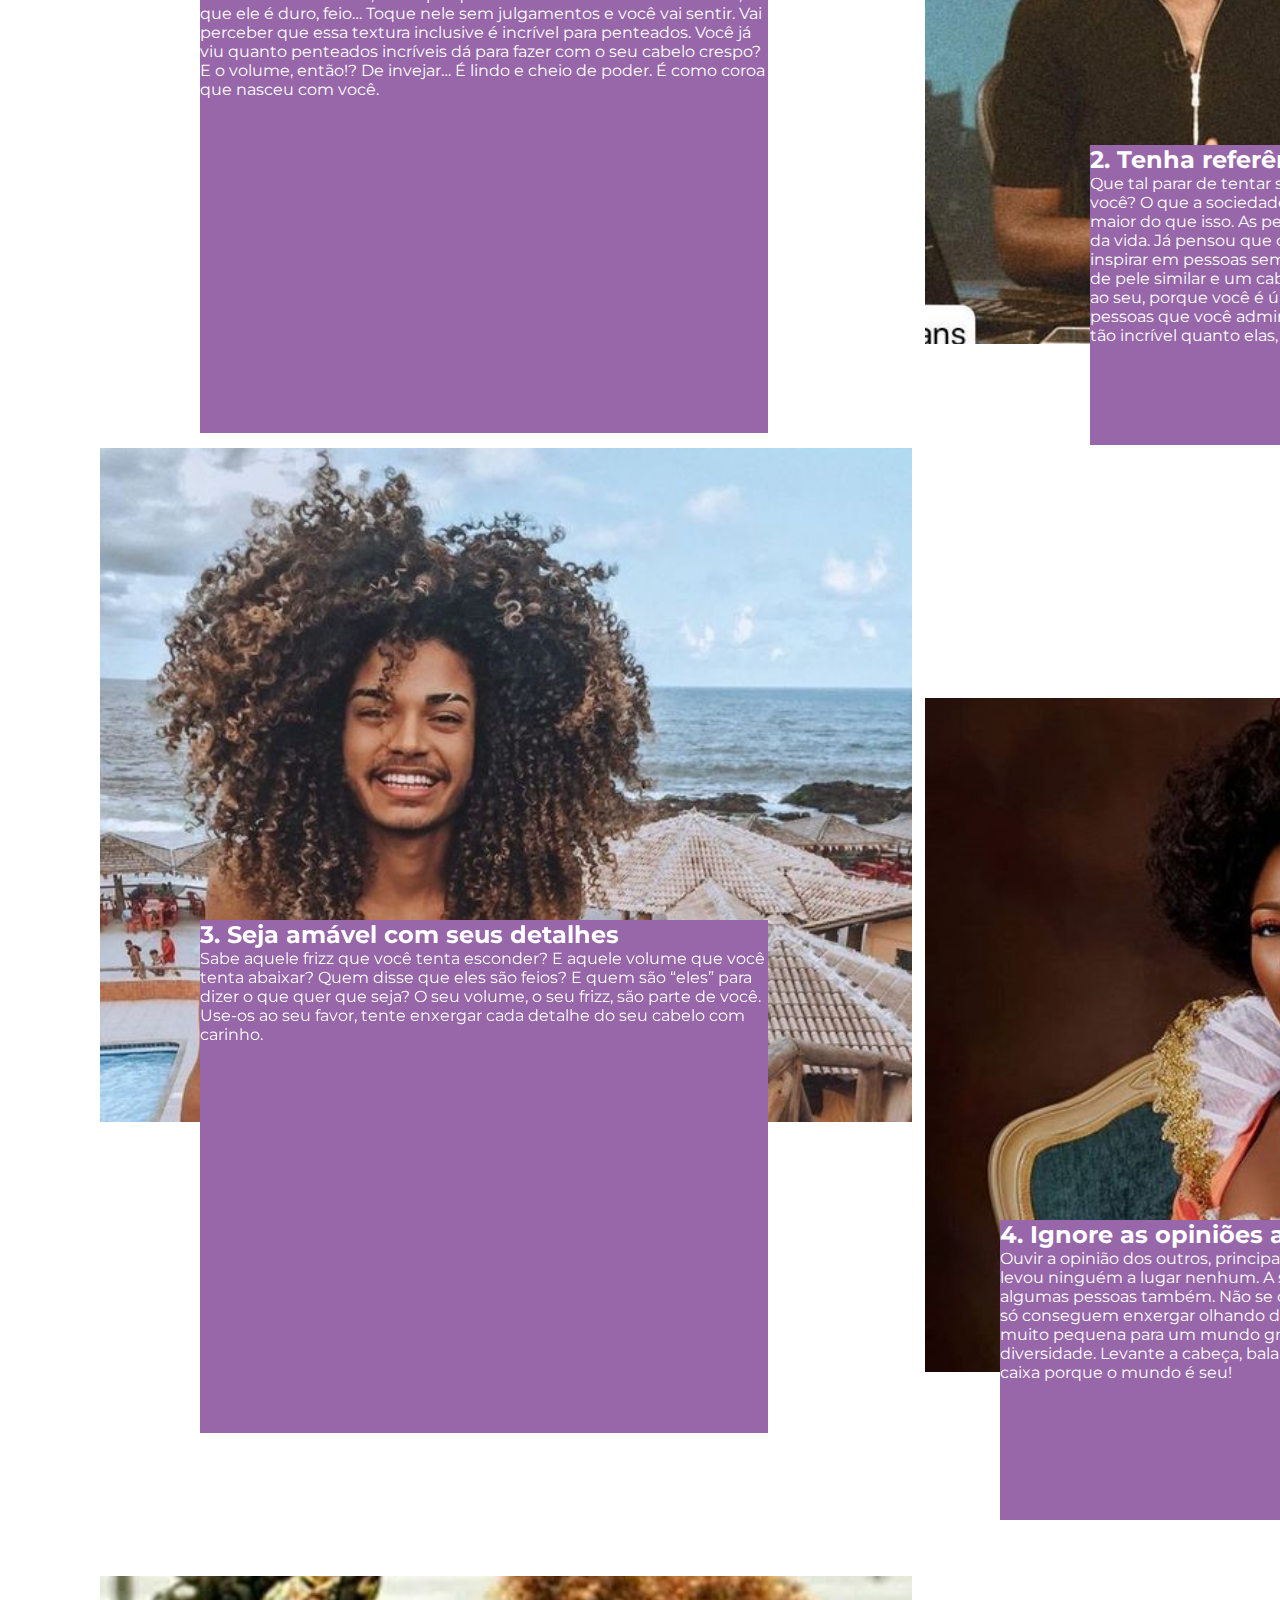
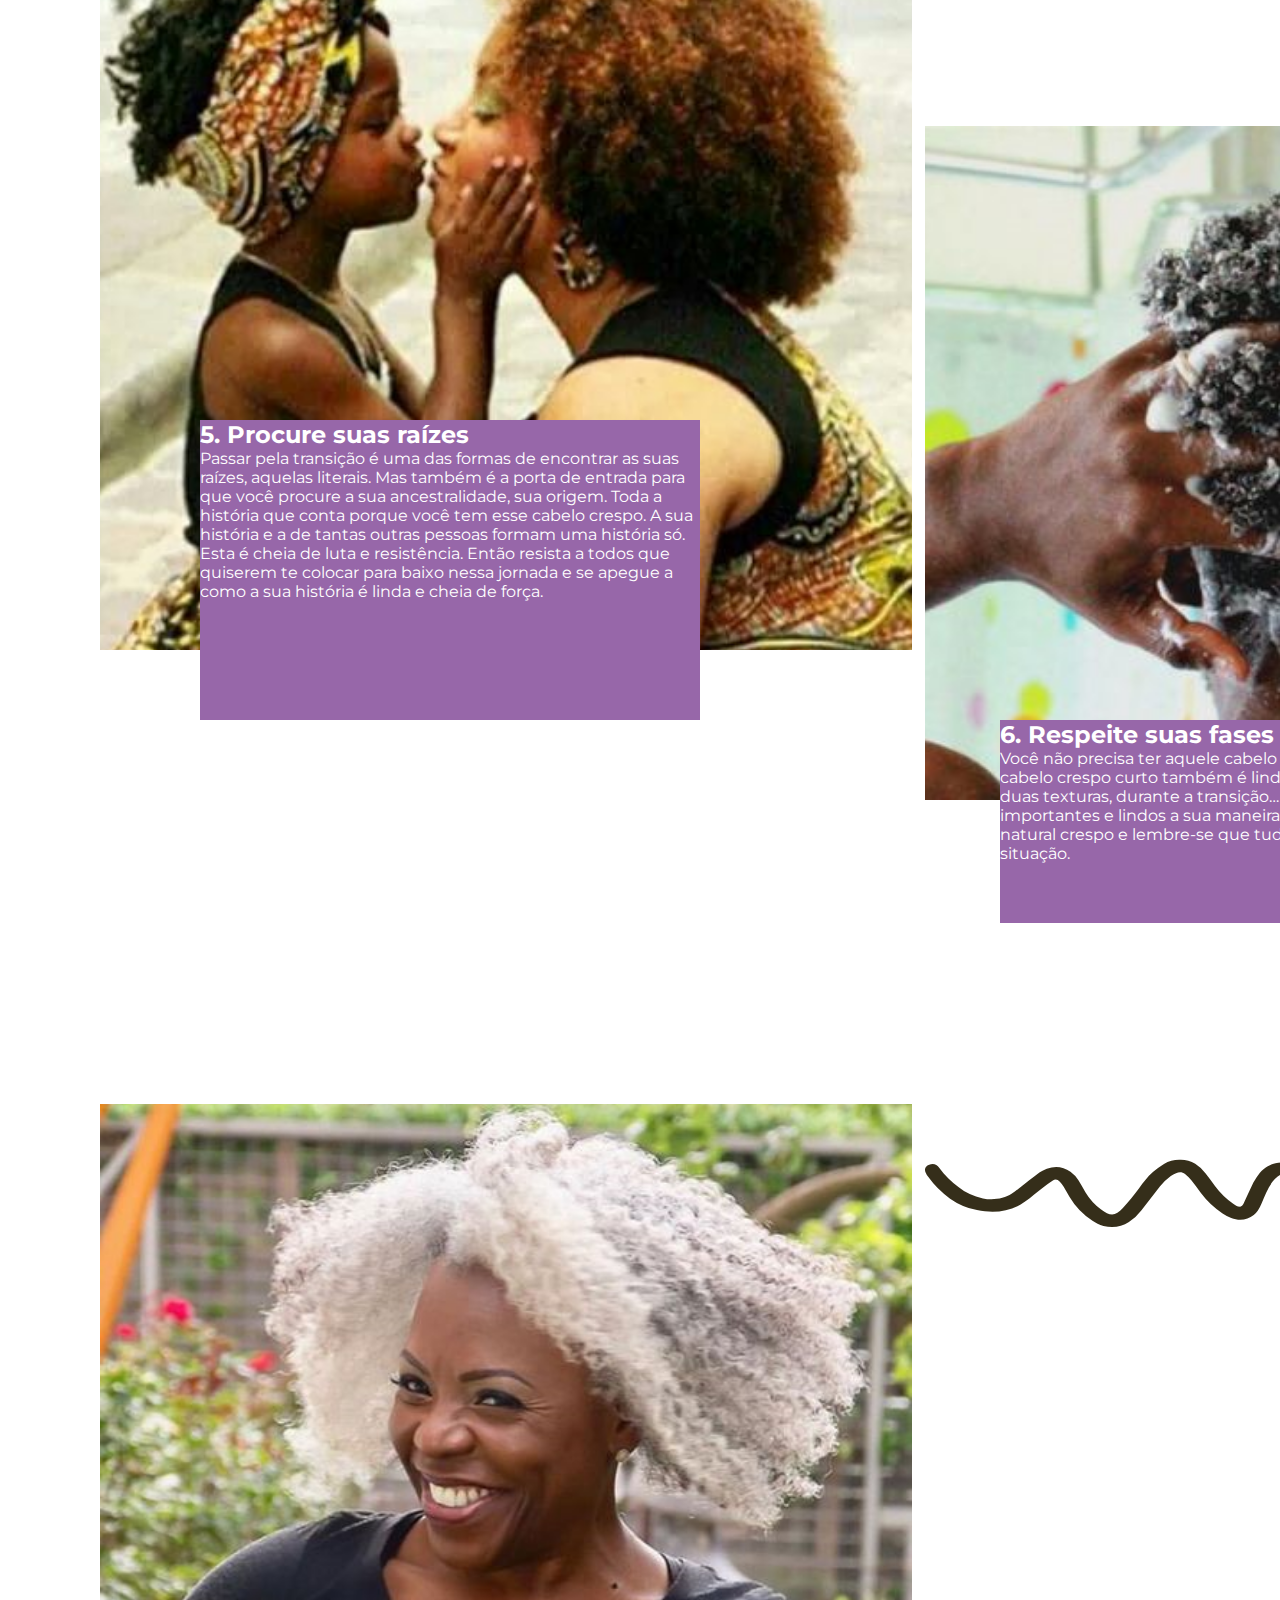
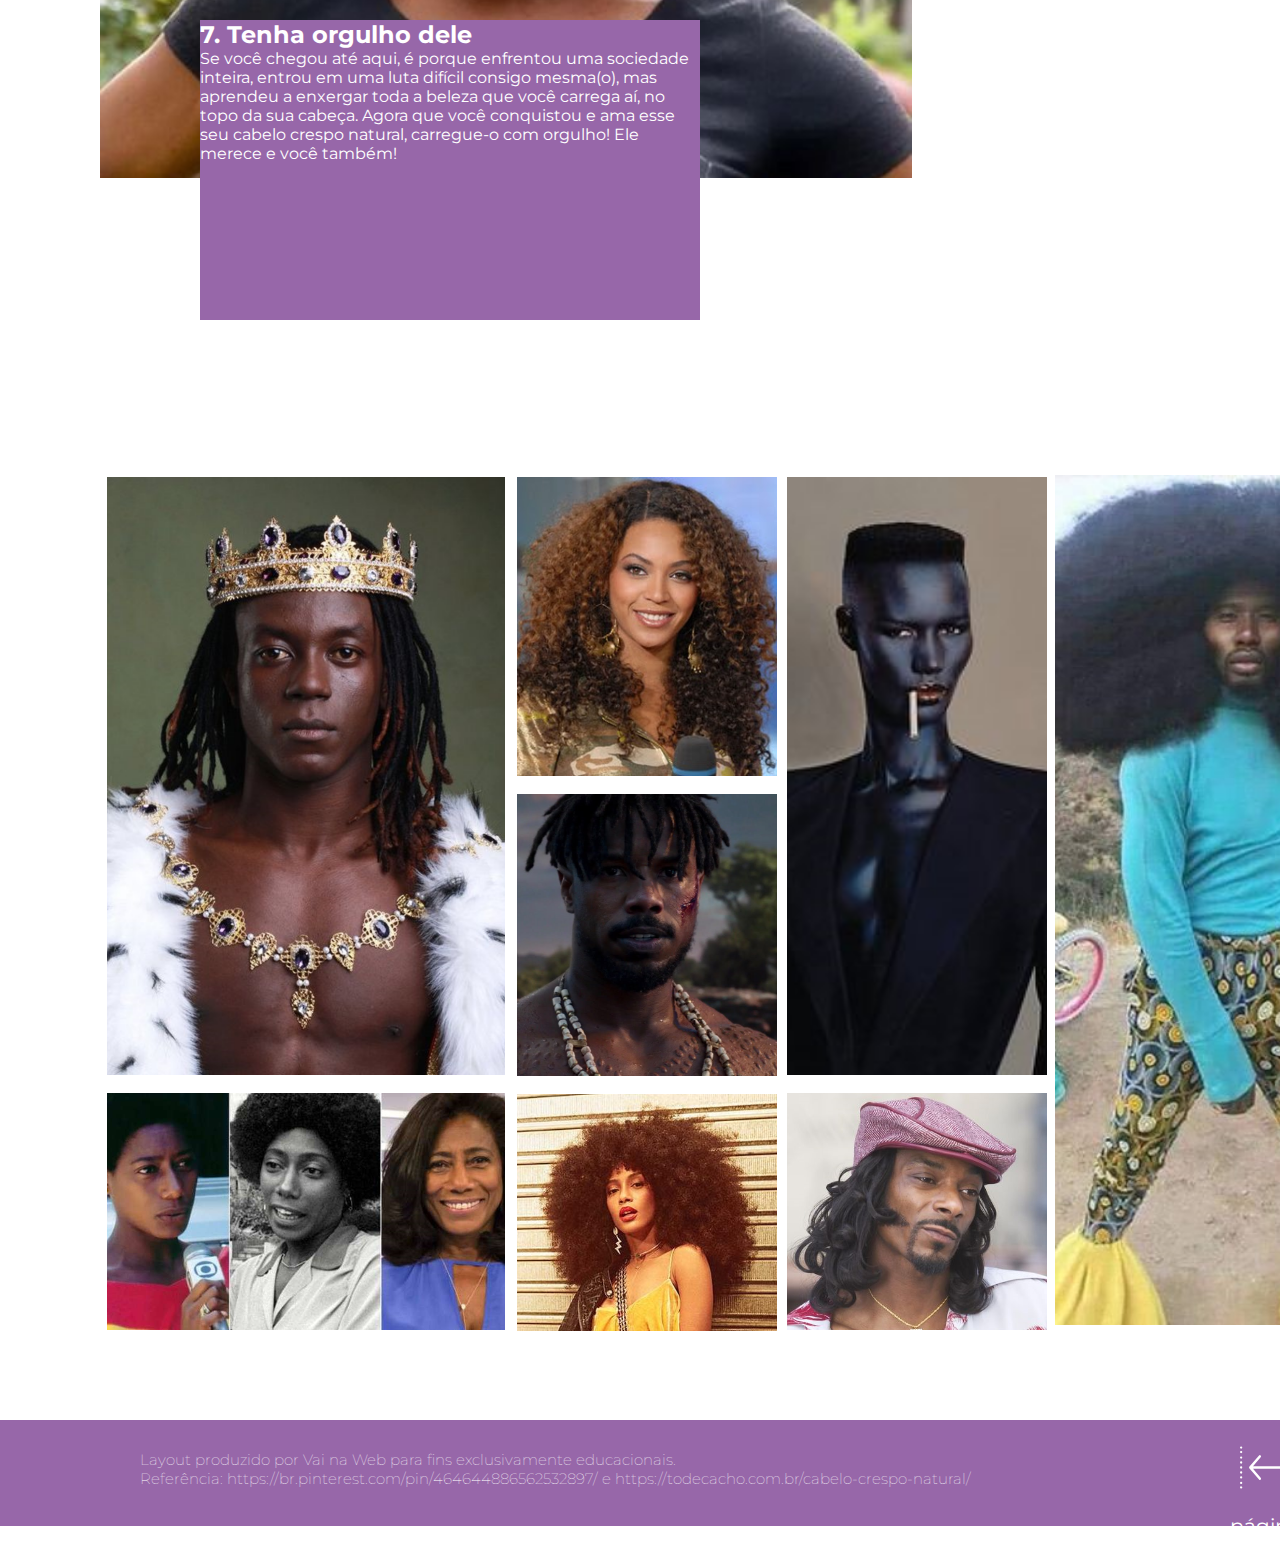
==== commit c57057c2: "16.12.2021 | Desafio 10 - Layout 'Tô de Cacho' (rascunho de: dicas)" ====
--- a/Fechamento Bloco I/index.html
+++ b/Fechamento Bloco I/index.html
@@ -67,29 +67,63 @@
           precisa ter medo!</p>
       </div><!--fecha a box-->
 
-      <section class="images-main">
+      <section class="tips-main">
+        <div class="tip-1">
+          <h2>1. Olhe para o espelho e toque no seu cabelo</h2>
+          <p>Olhando para o espelho, toque no seu cabelo com carinho, veja como é macio, totalmente diferente do que a sociedade fez você acreditar por toda a sua vida. Afinal, não é porque a sua textura é diferente do liso, que ele é duro, feio… Toque nele sem julgamentos e você vai sentir. Vai perceber que essa textura inclusive é incrível para penteados. Você já viu quanto penteados incríveis dá para fazer com o seu cabelo crespo? E o volume, então!? De invejar… É lindo e cheio de poder. É como coroa que nasceu com você.</p>
+        </div>
 
+        <div class="tip-2">
+          <h2>2. Tenha referências</h2>
+          <p>Que tal parar de tentar se encaixar em padrões menores que você? O que a sociedade diz que é bonito, não importa, você é maior do que isso. As pessoas são diferentes e essa é a beleza da vida. Já pensou que chato todo mundo igual? Procure se inspirar em pessoas semelhantes. Com o corpo parecido, tom de pele similar e um cabelo crespo, como o seu… Mas não igual ao seu, porque você é única. Se inspire nessas pessoas, pessoas que você admira, mas não se esqueça de que você é tão incrível quanto elas, do jeitinho que você é.</p>
+        </div>
+
+        <div class="tip-3">
+          <h2>3. Seja amável com seus detalhes</h2>
+          <p>Sabe aquele frizz que você tenta esconder? E aquele volume que você tenta abaixar? Quem disse que eles são feios? E quem são “eles” para dizer o que quer que seja? O seu volume, o seu frizz, são parte de você. Use-os ao seu favor, tente enxergar cada detalhe do seu cabelo com carinho.</p>
+        </div>
+
+        <div class="tip-4">
+          <h2>4. Ignore as opiniões alheias</h2>
+          <p>Ouvir a opinião dos outros, principalmente as negativas, nunca levou ninguém a lugar nenhum. A sociedade é cruel e algumas pessoas também. Não se deixe levar por pessoas que só conseguem enxergar olhando de dentro de uma caixinha muito pequena para um mundo grande, lindo e cheio de diversidade. Levante a cabeça, balance o seu cabelo e saia da caixa porque o mundo é seu!</p>
+        </div>
+
+        <div class="tip-5">
+          <h2>5. Procure suas raízes</h2>
+          <p>Passar pela transição é uma das formas de encontrar as suas raízes, aquelas literais. Mas também é a porta de entrada para que você procure a sua ancestralidade, sua origem. Toda a história que conta porque você tem esse cabelo crespo. A sua história e a de tantas outras pessoas formam uma história só. Esta é cheia de luta e resistência. Então resista a todos que quiserem te colocar para baixo nessa jornada e se apegue a como a sua história é linda e cheia de força.</p>
+        </div>
+
+        <div class="tip-6">
+          <h2>6. Respeite suas fases</h2>
+          <p>Você não precisa ter aquele cabelo enorme e super volumoso. Um cabelo crespo curto também é lindo, assim como o médio, aquele com duas texturas, durante a transição… Todos esses cabelos são seus, todos importantes e lindos a sua maneira. Respeite as fases do seu cabelo natural crespo e lembre-se que tudo passa, por mais difícil que seja a situação.</p>
+        </div>
+
+        <div class="tip-7">
+          <h2>7. Tenha orgulho dele</h2>
+          <p>Se você chegou até aqui, é porque enfrentou uma sociedade inteira, entrou em uma luta difícil consigo mesma(o), mas aprendeu a enxergar toda a beleza que você carrega aí, no topo da sua cabeça. Agora que você conquistou e ama esse seu cabelo crespo natural, carregue-o com orgulho! Ele merece e você também!</p>
+        </div>
+    
         <div class="column-main-1">
-          <img src="assets/cabelo no espelho.png" alt="Meninas no espelho">
-  
-          <img src="assets/NoPath - Copia (19).png" alt="Homem sorrindo">
-  
-          <img src="assets/NoPath - Copia (55).png" alt="Mãe e filha">
-  
-          <img src="assets/NoPath - Copia (57).png" alt="Mulher sorrindo">
-        </div>
-  
-        <div class="column-main-2">
-          <img src="assets/NoPath - Copia (18).png" alt="Maju coutinho">
-  
-          <img src="assets/NoPath - Copia (49).png" alt="Realeza">
-  
-          <img src="assets/NoPath - Copia (56).png" alt="Lavando o cabelo">
-  
-          <img src="assets/Caminho 9.svg" alt="Fio de cabelo">
-        </div>
-  
-      </section><!--fecha a caixa das imagens-->
+        <img src="assets/cabelo no espelho.png" alt="Meninas no espelho">
+
+        <img src="assets/NoPath - Copia (19).png" alt="Homem sorrindo">
+
+        <img src="assets/NoPath - Copia (55).png" alt="Mãe e filha">
+
+        <img src="assets/NoPath - Copia (57).png" alt="Mulher sorrindo">
+      </div>
+
+      <div class="column-main-2">
+        <img src="assets/NoPath - Copia (18).png" alt="Maju coutinho">
+
+        <img src="assets/NoPath - Copia (49).png" alt="Realeza">
+
+        <img src="assets/NoPath - Copia (56).png" alt="Lavando o cabelo">
+
+        <img class="hair" src="assets/Caminho 9.svg" alt="Fio de cabelo">
+      </div>
+
+    </section><!--fecha a caixa das imagens-->
   
     <section class="gallery-main"> <!--abre sessão de referencias-->
 
--- a/Fechamento Bloco I/style.css
+++ b/Fechamento Bloco I/style.css
@@ -5,7 +5,6 @@
     padding: 0;
     box-sizing: border-box;
     font-family: 'Montserrat', sans-serif;
-    max-width: 100%;
 }
 
 .header {
@@ -13,14 +12,15 @@
     align-items: center;
 
     background-color: white;
-    width:100%;
-    max-width: 1920px;
+    max-width: 100%;
+    width: 1920px;
     height: 87px;
 
     position: fixed;
 }
 
-.header img {width: 120px;
+.header img {
+    width: 120px;
     height: 60px;
 
     margin-left: 167px;
@@ -95,6 +95,10 @@
     display: flex;
 }
 
+.content img {
+    max-width: 100%;
+}
+
 .tips {
     width: 360px;
     height: 200px;
@@ -136,6 +140,7 @@
 .box {
     background-color: #9767A9;
 
+    max-width: 100%;
     width: 1920px;
     height: 387px;
 
@@ -171,10 +176,11 @@
     color: white
 }
 
-.images-main {
+
+.tips-main {
     max-width: 100%;
     width: 1920px;
-    height: 3500px;
+    height: 4300px;
 
     display: grid;
     grid-template-columns: repeat(2, 900px);
@@ -182,26 +188,124 @@
 }
 
 .column-main-1 img {
-    margin-bottom: 200px;
+    margin-bottom: 450px;
     margin-left: 100px;
 }
 
 .column-main-2 img {
-    margin-top: 300px;
+    margin-top: 350px;
     margin-left: 25px;
 }
 
+.tip-1 {
+    background-color: #9767A9;
+    
+    width: 568px;
+    height: 513px;
+
+    position: absolute;
+
+    margin-left: 200px;
+    margin-top: 600px;
+
+    color: white;
+}
+
+.tip-1 h2 {
+    font-family: Playfair Display;
+    text-align: left;
+}
+
+.tip-2 {
+    background-color: #9767A9;
+    width: 500px;
+    height: 300px;
+
+    position: absolute;
+
+    margin-left: 1090px;
+    margin-top: 825px;
+
+    color: white;
+}
+
+.tip-3 {
+    background-color: #9767A9;
+    width: 568px;
+    height: 513px;
+
+    position: absolute;
+
+    margin-left: 200px;
+    margin-top: 1600px;
+
+    color: white;
+}
+
+.tip-4 {
+    background-color: #9767A9;
+    width: 500px;
+    height: 300px;
+
+    position: absolute;
+
+    margin-left: 1000px;
+    margin-top: 1900px;
+
+    color: white;
+}
+
+.tip-5 {
+    background-color: #9767A9;
+    width: 500px;
+    height: 300px;
+
+    position: absolute;
+
+    margin-left: 200px;
+    margin-top: 2700px;
+
+    color: white;
+}
+
+.tip-6 {
+    background-color: #9767A9;
+    width: 568px;
+    height: 203px;
+
+    position: absolute;
+    
+    margin-left: 1000px;
+    margin-top: 3000px;
+
+    color: white;
+}
+
+.tip-7 {
+    background-color: #9767A9;
+    width: 500px;
+    height: 300px;
+
+    position: absolute;
+
+    margin-left: 200px;
+    margin-top: 3900px;
+
+    color: white;
+}
+
 .gallery-main {
-	display: grid;
-	grid-template-columns: repeat(5, 300px);
-	grid-template-rows: 500px 500px;
-
-   margin-left: 200px;
+    display: grid;
+    grid-template-columns: repeat(5, 300px);
+    grid-template-rows: 500px 500px;
+
+    margin-left: 100px;
 }
 
 .column-1 {
     margin-top: 50px;
 }
+
 .column-1 img {
     margin: 7px;
 }
@@ -238,16 +342,16 @@
 }
 
 .crown {
-width: 398px;
-height: 598px;
+    width: 398px;
+    height: 598px;
 }
 
 .afro {
     width: 398px;
-height: 850px;
-
-margin-left: 55px;
-margin-top: 55px;
+    height: 850px;
+
+    margin-left: 55px;
+    margin-top: 55px;
 }
 
 footer {
@@ -255,6 +359,7 @@
 
     background-color: #9767A9;
 
+    max-width: 100%;
     width: 1920px;
     height: 106px;
 }
@@ -274,8 +379,8 @@
 }
 
 .icons-footer {
-   display: flex;
-   margin-left: 190px;
+    display: flex;
+    margin-left: 190px;
 }
 
 .icons-footer p {
@@ -293,5 +398,5 @@
     height: 45px;
 
     margin-left: 10px;
-    margin-top: 25px ;
+    margin-top: 25px;
 }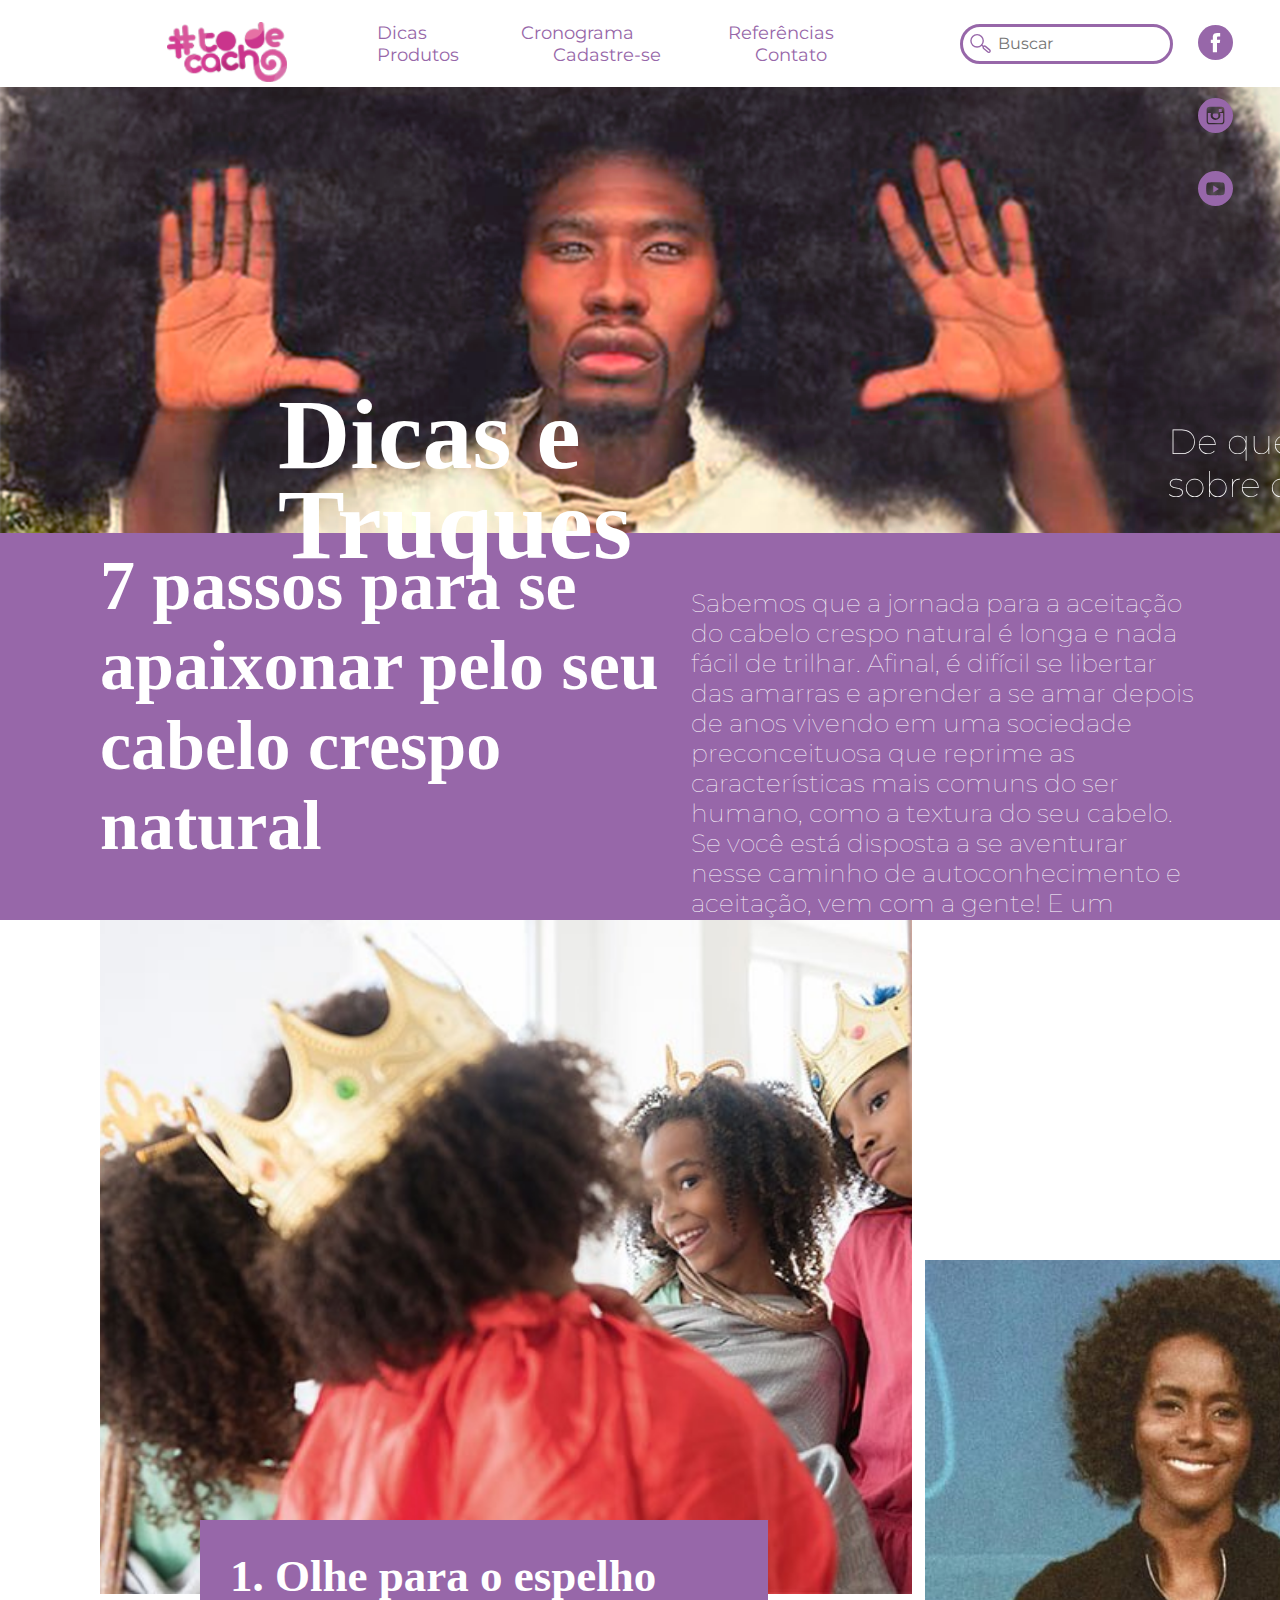
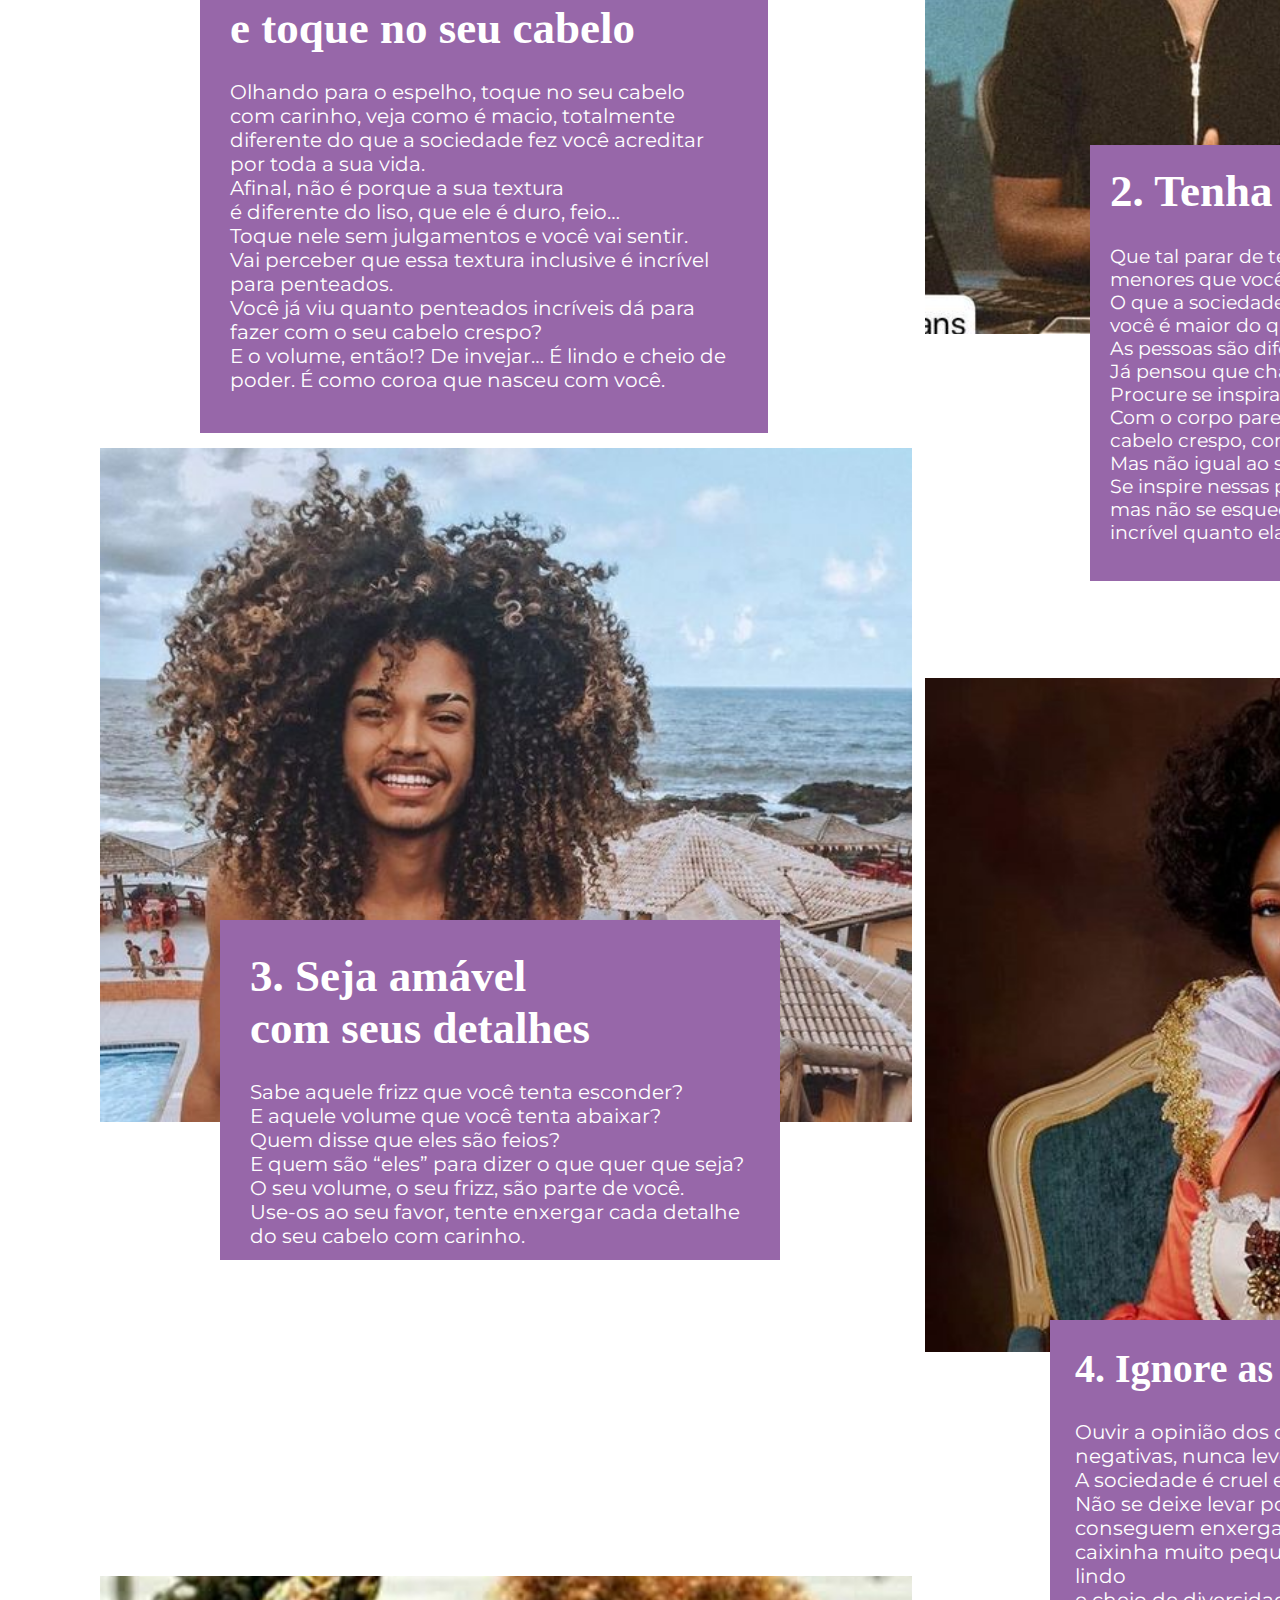
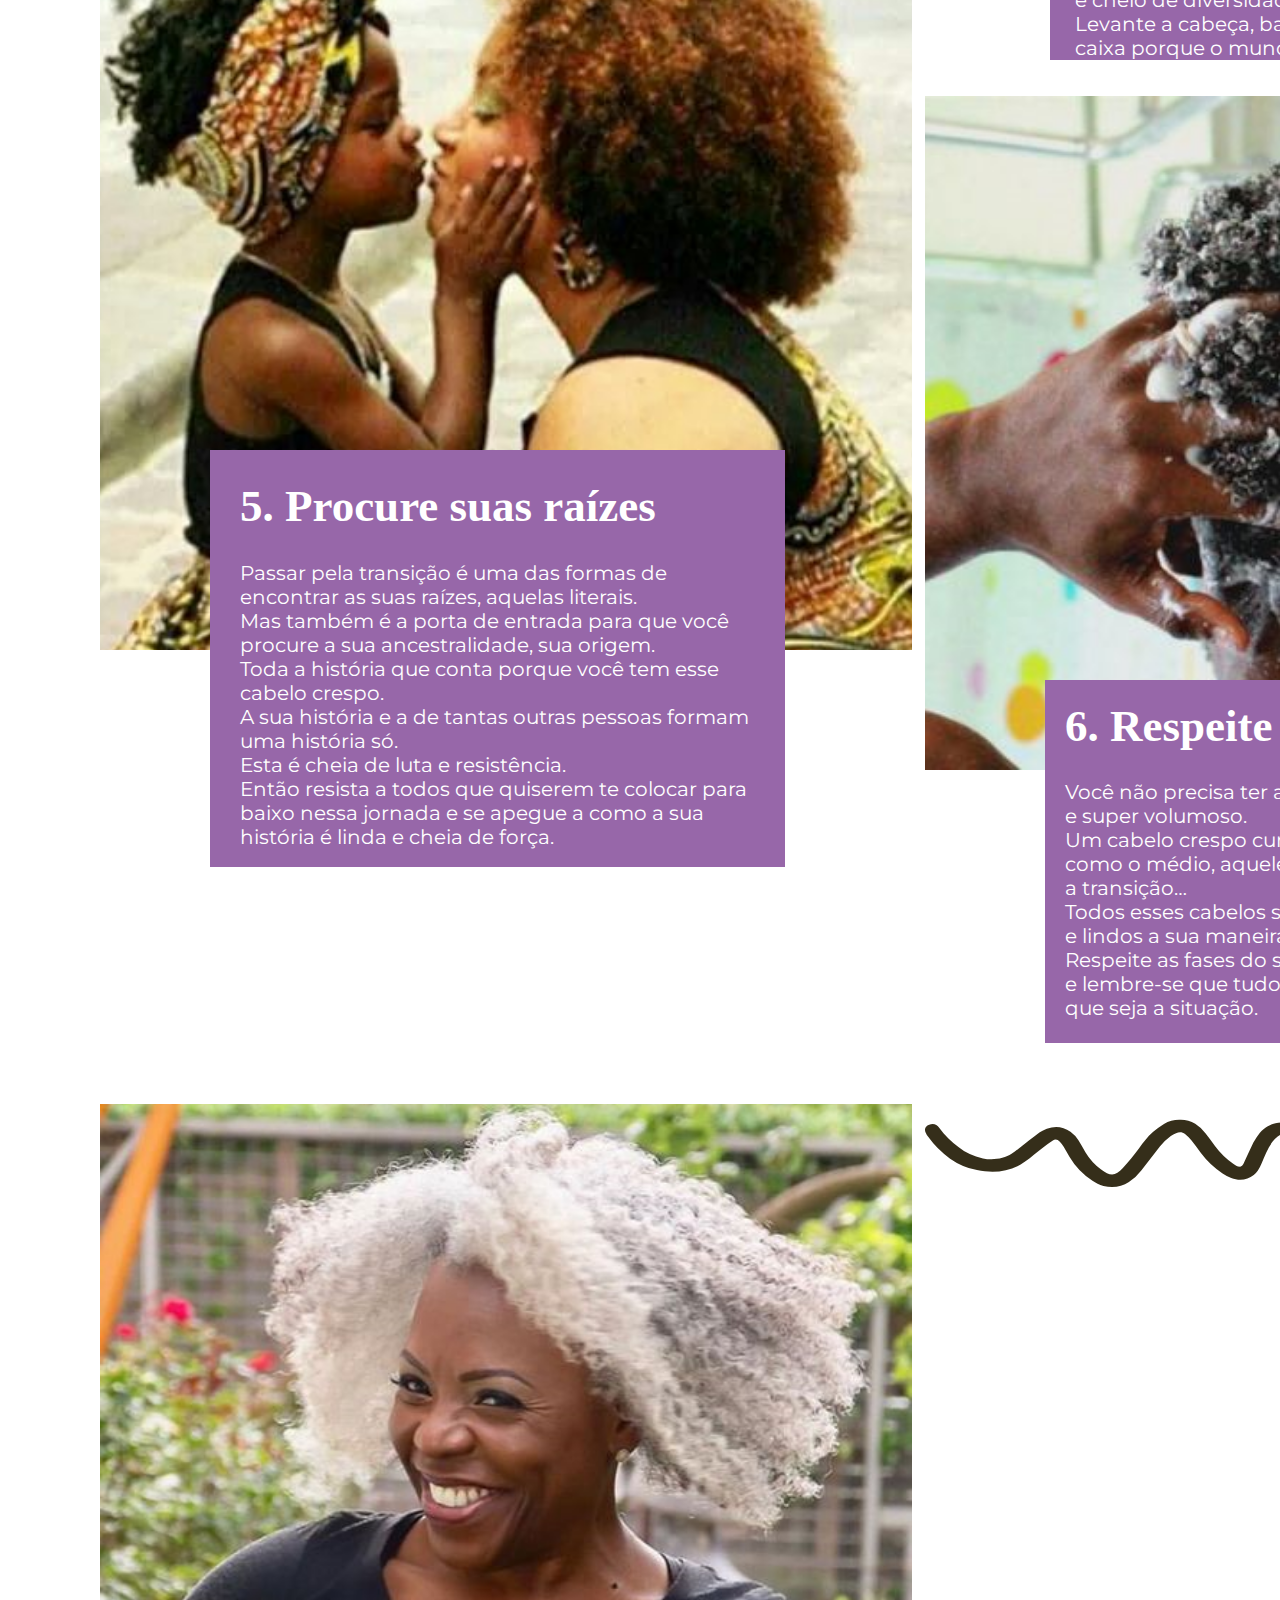
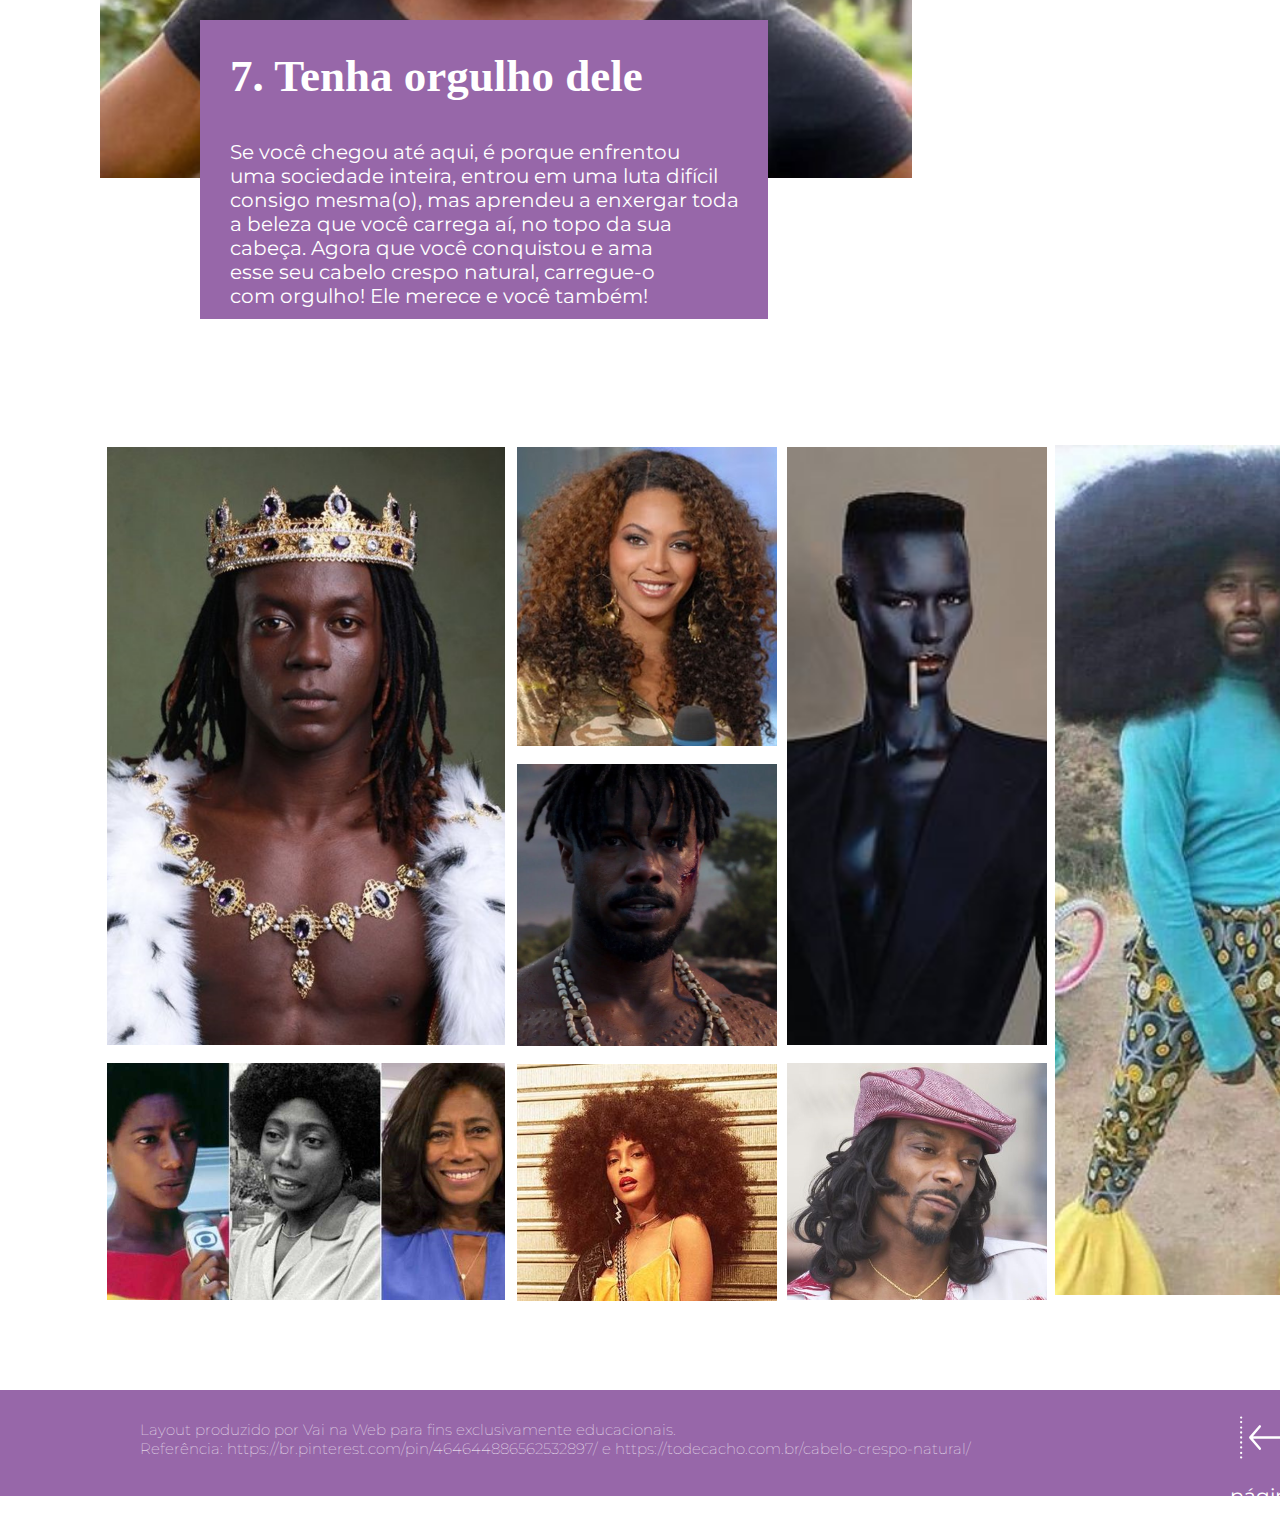
==== commit c5d35b0f: "17.12.2021 | Desafio 10 - Layout 'Tô de Cacho' (ajuste em dicas)" ====
--- a/Fechamento Bloco I/index.html
+++ b/Fechamento Bloco I/index.html
@@ -57,50 +57,87 @@
       </div><!--fecha div de texto 2 -->
     </section><!--fecha o content-->
 
-      <div class="box">
-        <h2>7 passos para se apaixonar pelo seu cabelo crespo natural</h2>
-
-        <p> Sabemos que a jornada para a aceitação do cabelo crespo natural é longa e nada fácil de trilhar. Afinal, é
-          difícil se libertar das amarras e aprender a se amar depois de anos vivendo em uma sociedade preconceituosa
-          que reprime as características mais comuns do ser humano, como a textura do seu cabelo. Se você está
-          disposta a se aventurar nesse caminho de autoconhecimento e aceitação, vem com a gente! E um segredo: não
-          precisa ter medo!</p>
-      </div><!--fecha a box-->
+    <div class="box">
+      <h2>7 passos para se apaixonar pelo seu cabelo crespo natural</h2>
+
+      <p> Sabemos que a jornada para a aceitação do cabelo crespo natural é longa e nada fácil de trilhar. Afinal, é
+        difícil se libertar das amarras e aprender a se amar depois de anos vivendo em uma sociedade preconceituosa
+        que reprime as características mais comuns do ser humano, como a textura do seu cabelo. Se você está
+        disposta a se aventurar nesse caminho de autoconhecimento e aceitação, vem com a gente! E um segredo: não
+        precisa ter medo!</p>
+    </div><!--fecha a box-->
 
       <section class="tips-main">
         <div class="tip-1">
           <h2>1. Olhe para o espelho e toque no seu cabelo</h2>
-          <p>Olhando para o espelho, toque no seu cabelo com carinho, veja como é macio, totalmente diferente do que a sociedade fez você acreditar por toda a sua vida. Afinal, não é porque a sua textura é diferente do liso, que ele é duro, feio… Toque nele sem julgamentos e você vai sentir. Vai perceber que essa textura inclusive é incrível para penteados. Você já viu quanto penteados incríveis dá para fazer com o seu cabelo crespo? E o volume, então!? De invejar… É lindo e cheio de poder. É como coroa que nasceu com você.</p>
+          <p>Olhando para o espelho, toque no seu cabelo com carinho, veja como é macio, totalmente diferente do que a sociedade fez você acreditar por toda a sua vida.<br>
+            Afinal, não é porque a sua textura <br>
+            é diferente do liso, que ele é duro, feio… <br>
+            Toque nele sem julgamentos e você vai sentir.<br>
+            Vai perceber que essa textura inclusive é incrível para penteados.<br>
+            Você já viu quanto penteados incríveis dá para fazer com o seu cabelo crespo? <br>
+            E o volume, então!? De invejar… É lindo e cheio de poder. É como coroa que nasceu com você.</p>
         </div>
 
         <div class="tip-2">
           <h2>2. Tenha referências</h2>
-          <p>Que tal parar de tentar se encaixar em padrões menores que você? O que a sociedade diz que é bonito, não importa, você é maior do que isso. As pessoas são diferentes e essa é a beleza da vida. Já pensou que chato todo mundo igual? Procure se inspirar em pessoas semelhantes. Com o corpo parecido, tom de pele similar e um cabelo crespo, como o seu… Mas não igual ao seu, porque você é única. Se inspire nessas pessoas, pessoas que você admira, mas não se esqueça de que você é tão incrível quanto elas, do jeitinho que você é.</p>
+          <p>Que tal parar de tentar se encaixar em padrões menores que você? <br>
+            O que a sociedade diz que é bonito, não importa, você é maior do que isso. <br>
+            As pessoas são diferentes e essa é a beleza da vida. Já pensou que chato todo mundo igual? <br>
+            Procure se inspirar em pessoas semelhantes. <br>
+            Com o corpo parecido, tom de pele similar e um cabelo crespo, como o seu… <br>
+            Mas não igual ao seu, porque você é única. <br>
+            Se inspire nessas pessoas, pessoas que você admira, mas não se esqueça de que você é tão <br>
+            incrível quanto elas, do jeitinho que você é.</p>
         </div>
 
         <div class="tip-3">
           <h2>3. Seja amável com seus detalhes</h2>
-          <p>Sabe aquele frizz que você tenta esconder? E aquele volume que você tenta abaixar? Quem disse que eles são feios? E quem são “eles” para dizer o que quer que seja? O seu volume, o seu frizz, são parte de você. Use-os ao seu favor, tente enxergar cada detalhe do seu cabelo com carinho.</p>
+          <p>Sabe aquele frizz que você tenta esconder? <br>
+            E aquele volume que você tenta abaixar? <br>
+            Quem disse que eles são feios? <br>
+            E quem são “eles” para dizer o que quer que seja? <br>
+            O seu volume, o seu frizz, são parte de você. <br>
+            Use-os ao seu favor, tente enxergar cada detalhe do seu cabelo com carinho.</p>
         </div>
 
         <div class="tip-4">
           <h2>4. Ignore as opiniões alheias</h2>
-          <p>Ouvir a opinião dos outros, principalmente as negativas, nunca levou ninguém a lugar nenhum. A sociedade é cruel e algumas pessoas também. Não se deixe levar por pessoas que só conseguem enxergar olhando de dentro de uma caixinha muito pequena para um mundo grande, lindo e cheio de diversidade. Levante a cabeça, balance o seu cabelo e saia da caixa porque o mundo é seu!</p>
+          <p>Ouvir a opinião dos outros, principalmente as negativas, nunca levou ninguém a lugar nenhum.<br>
+            A sociedade é cruel e algumas pessoas também. <br>
+            Não se deixe levar por pessoas que só conseguem enxergar olhando de dentro de uma caixinha muito pequena para um mundo grande, lindo <br>
+            e cheio de diversidade. <br>
+            Levante a cabeça, balance o seu cabelo e saia da caixa porque o mundo é seu!</p>
         </div>
 
         <div class="tip-5">
           <h2>5. Procure suas raízes</h2>
-          <p>Passar pela transição é uma das formas de encontrar as suas raízes, aquelas literais. Mas também é a porta de entrada para que você procure a sua ancestralidade, sua origem. Toda a história que conta porque você tem esse cabelo crespo. A sua história e a de tantas outras pessoas formam uma história só. Esta é cheia de luta e resistência. Então resista a todos que quiserem te colocar para baixo nessa jornada e se apegue a como a sua história é linda e cheia de força.</p>
+          <p>Passar pela transição é uma das formas de encontrar as suas raízes, aquelas literais. <br>
+            Mas também é a porta de entrada para que você procure a sua ancestralidade, sua origem. <br>
+            Toda a história que conta porque você tem esse cabelo crespo.<br>
+            A sua história e a de tantas outras pessoas formam uma história só. <br>
+            Esta é cheia de luta e resistência. <br>
+            Então resista a todos que quiserem te colocar para baixo nessa jornada e se apegue a como a sua história é linda e cheia de força.</p>
         </div>
 
         <div class="tip-6">
           <h2>6. Respeite suas fases</h2>
-          <p>Você não precisa ter aquele cabelo enorme e super volumoso. Um cabelo crespo curto também é lindo, assim como o médio, aquele com duas texturas, durante a transição… Todos esses cabelos são seus, todos importantes e lindos a sua maneira. Respeite as fases do seu cabelo natural crespo e lembre-se que tudo passa, por mais difícil que seja a situação.</p>
+          <p>Você não precisa ter aquele cabelo enorme <br>
+            e super volumoso. <br>
+            Um cabelo crespo curto também é lindo, assim como o médio, aquele com duas texturas, durante a transição… <br>
+            Todos esses cabelos são seus, todos importantes <br>
+            e lindos a sua maneira. <br>
+            Respeite as fases do seu cabelo natural crespo <br>
+            e lembre-se que tudo passa, por mais difícil <br>
+            que seja a situação.</p>
         </div>
 
         <div class="tip-7">
           <h2>7. Tenha orgulho dele</h2>
-          <p>Se você chegou até aqui, é porque enfrentou uma sociedade inteira, entrou em uma luta difícil consigo mesma(o), mas aprendeu a enxergar toda a beleza que você carrega aí, no topo da sua cabeça. Agora que você conquistou e ama esse seu cabelo crespo natural, carregue-o com orgulho! Ele merece e você também!</p>
+          <p>Se você chegou até aqui, é porque enfrentou <br>
+            uma sociedade inteira, entrou em uma luta difícil consigo mesma(o), mas aprendeu a enxergar toda a beleza que você carrega aí, no topo da sua cabeça. Agora que você conquistou e ama  <br>
+            esse seu cabelo crespo natural, carregue-o <br>
+            com orgulho! Ele merece e você também!</p>
         </div>
     
         <div class="column-main-1">
@@ -120,38 +157,36 @@
 
         <img src="assets/NoPath - Copia (56).png" alt="Lavando o cabelo">
 
-        <img class="hair" src="assets/Caminho 9.svg" alt="Fio de cabelo">
+        <img src="assets/Caminho 9.svg" alt="Fio de cabelo">
       </div>
 
     </section><!--fecha a caixa das imagens-->
-  
-    <section class="gallery-main"> <!--abre sessão de referencias-->
-
-         <div class="column-1">
-           <img class="crown" src="assets/NoPath - Copia (52)@2x.png" alt="Homem com coroa">
-           <img src="assets/gloriamaria.png" alt="Gloria Maria">
-       </div>
-       
-       <div class="column-2">
-         <img src="assets/NoPath - Copia (54).png" alt="Beyonce">
-         <img src="assets/NoPath - Copia (53).png" alt="Killmonger">
-         <img src="assets/NoPath - Copia (14).png" alt="Thais Araujo">
-       </div>
-   
-       <div class="column-3">
-         <img src="assets/NoPath - Copia (11).png" alt="Modelo com cigarro">
-         <img src="assets/cabelo snoopydog.png" alt="Snoop Dogg">
-       </div>
-       
-       <img class="afro" src="assets/NoPath - Copia (10).png" alt="Modelo com cabelo afro">
-   
-         <div class="column-4">
-         <img src="assets/NoPath - Copia (12).png" alt="Modelo com penteado trançado">
-         <img src="assets/NoPath - Copia (9).png" alt="Homem com cabelo curto">
-       </div>
-     
-     </section> <!--fecha sessão de referencias -->
-
+
+    <section class="gallery-main"><!--abre sessão de referencias-->
+      <div class="column-1">
+        <img class="crown" src="assets/NoPath - Copia (52)@2x.png" alt="Homem com coroa">
+        <img src="assets/gloriamaria.png" alt="Gloria Maria">
+      </div>
+
+      <div class="column-2">
+        <img src="assets/NoPath - Copia (54).png" alt="Beyonce">
+        <img src="assets/NoPath - Copia (53).png" alt="Killmonger">
+        <img src="assets/NoPath - Copia (14).png" alt="Thais Araujo">
+      </div>
+
+      <div class="column-3">
+        <img src="assets/NoPath - Copia (11).png" alt="Modelo com cigarro">
+        <img src="assets/cabelo snoopydog.png" alt="Snoop Dogg">
+      </div>
+
+        <img class="afro" src="assets/NoPath - Copia (10).png" alt="Modelo com cabelo afro">
+        
+        <div class="column-4">
+        <img src="assets/NoPath - Copia (12).png" alt="Modelo com penteado trançado">
+        <img src="assets/NoPath - Copia (9).png" alt="Homem com cabelo curto">
+      </div><!--fecha div da coluna 4-->
+
+    </section><!--fecha sessão de referencias -->
   </main>
 
   <footer>
@@ -159,26 +194,26 @@
       <p>Layout produzido por Vai na Web para fins exclusivamente educacionais.</p>
       <p>Referência: https://br.pinterest.com/pin/464644886562532897/ e https://todecacho.com.br/cabelo-crespo-natural/</p>
     </div>
-  
+
     <section class="icons-footer"><!-- abre area de icones da footer -->
-  
+
       <div>
         <img src="assets/Grupo 7.svg" alt="setinha para esquerda">
         <p>página anterior</p>
       </div>
-      
+
       <div>
         <img src="assets/Grupo 5.svg" alt="setinha para cima">
         <p>voltar <br>ao topo</p>
       </div>
-      
+
       <div>
         <img src="assets/Grupo 6.svg" alt="setinha para direita">
         <p>próxima página</p>
       </div>
-  
-    </section><!-- fecha area de icones da footer -->  
-    
+
+    </section><!-- fecha area de icones da footer -->
+
   </footer>
 </body>
 </html>--- a/Fechamento Bloco I/style.css
+++ b/Fechamento Bloco I/style.css
@@ -176,122 +176,248 @@
     color: white
 }
 
-
 .tips-main {
     max-width: 100%;
     width: 1920px;
-    height: 4300px;
+    height: 4270px;
 
     display: grid;
     grid-template-columns: repeat(2, 900px);
     grid-template-rows: 600px 600px 600px;
 }
 
+.tip-1 {
+    background-color: #9767A9;
+    width: 568px;
+    height: 513px;
+
+    position: absolute;
+
+    margin-left: 200px;
+    margin-top: 600px;
+
+    color: white;
+}
+
+.tip-1 h2 {
+    width: 450px;
+    height: 100px;
+
+    margin: 30px;
+    
+    font-family: Playfair Display;
+    font-size: 45px;
+}
+
+.tip-1 p {
+    width: 503px;
+    height: 312px;
+
+    margin: 30px;
+
+    font-size: 20px;
+}
+
+.tip-2 {
+    background-color: #9767A9;
+    width: 530px;
+    height: 436px;
+
+    position: absolute;
+
+    margin-left: 1090px;
+    margin-top: 825px;
+
+    color: white;
+}
+
+.tip-2 h2 {
+    width: 417px;
+    height: 60px;
+
+    margin: 20px;
+    
+    font-family: Playfair Display;
+    font-size: 45px;
+}
+
+.tip-2 p {
+    width: 490px;
+    height: 312px;
+
+    margin: 20px;
+
+    font-size: 19px;
+}
+
+.tip-3 {
+    background-color: #9767A9;
+    width: 560px;
+    height: 340px;
+
+    position: absolute;
+
+    margin-left: 220px;
+    margin-top: 1600px;
+
+    color: white;
+}
+
+.tip-3 h2 {
+    width: 340px;
+    height: 100px;
+
+    margin: 30px;
+
+    font-family: Playfair Display;
+    font-size: 45px;
+}
+
+.tip-3 p {
+    width: 503px;
+    height: 170px;
+
+    margin: 30px;
+
+    font-size: 20px;
+}
+
+.tip-4 {
+    background-color: #9767A9;
+    width: 560px;
+    height: 340px;
+
+    position: absolute;
+
+    margin-left: 1050px;
+    margin-top: 2000px;
+
+    color: white;
+}
+
+.tip-4 h2 {
+    width: 505px;
+    height: 50px;
+
+    margin: 25px;
+    
+    font-family: Playfair Display;
+    font-size: 40px;
+}
+
+.tip-4 p {
+    width: 500px;
+    height: 210px;
+
+    margin: 25px;
+
+    font-size: 20px;
+}
+
+.tip-5 {
+    background-color: #9767A9;
+    width: 575px;
+    height: 417px;
+
+    position: absolute;
+
+    margin-left: 210px;
+    margin-top: 2730px;
+
+    color: white;
+}
+
+.tip-5 h2 {
+    width: 450px;
+    height: 51px;
+
+    margin: 30px;
+    
+    font-family: Playfair Display;
+    font-size: 45px;
+}
+
+.tip-5 p {
+    width: 513px;
+    height: 300px;
+
+    margin: 30px;
+
+    font-size: 20px;
+}
+
+.tip-6 {
+    background-color: #9767A9;
+    width: 568px;
+    height: 363px;
+
+    position: absolute;
+
+    margin-left: 1045px;
+    margin-top: 2960px;
+
+    color: white;
+}
+
+.tip-6 h2 {
+    width: 420px;
+    height: 60px;
+
+    margin: 20px;
+    
+    font-family: Playfair Display;
+    font-size: 45px;
+}
+
+.tip-6 p {
+    width: 503px;
+    height: 247px;
+
+    margin: 20px;
+
+    font-size: 20px;
+}
+
+.tip-7 {
+    background-color: #9767A9;
+    width: 568px;
+    height: 299px;
+
+    position: absolute;
+
+    margin-left: 200px;
+    margin-top: 3900px;
+
+    color: white;
+}
+
+.tip-7 h2 {
+    width: 450px;
+    height: 60px;
+
+    margin: 30px;
+    
+    font-family: Playfair Display;
+    font-size: 45px;
+}
+
+.tip-7 p {
+    width: 513px;
+    height: 170px;
+
+    margin: 30px;
+
+    font-size: 20px;
+}
+
 .column-main-1 img {
     margin-bottom: 450px;
     margin-left: 100px;
 }
 
 .column-main-2 img {
-    margin-top: 350px;
+    margin-top: 340px;
     margin-left: 25px;
-}
-
-.tip-1 {
-    background-color: #9767A9;
-    
-    width: 568px;
-    height: 513px;
-
-    position: absolute;
-
-    margin-left: 200px;
-    margin-top: 600px;
-
-    color: white;
-}
-
-.tip-1 h2 {
-    font-family: Playfair Display;
-    text-align: left;
-}
-
-.tip-2 {
-    background-color: #9767A9;
-    width: 500px;
-    height: 300px;
-
-    position: absolute;
-
-    margin-left: 1090px;
-    margin-top: 825px;
-
-    color: white;
-}
-
-.tip-3 {
-    background-color: #9767A9;
-    width: 568px;
-    height: 513px;
-
-    position: absolute;
-
-    margin-left: 200px;
-    margin-top: 1600px;
-
-    color: white;
-}
-
-.tip-4 {
-    background-color: #9767A9;
-    width: 500px;
-    height: 300px;
-
-    position: absolute;
-
-    margin-left: 1000px;
-    margin-top: 1900px;
-
-    color: white;
-}
-
-.tip-5 {
-    background-color: #9767A9;
-    width: 500px;
-    height: 300px;
-
-    position: absolute;
-
-    margin-left: 200px;
-    margin-top: 2700px;
-
-    color: white;
-}
-
-.tip-6 {
-    background-color: #9767A9;
-    width: 568px;
-    height: 203px;
-
-    position: absolute;
-    
-    margin-left: 1000px;
-    margin-top: 3000px;
-
-    color: white;
-}
-
-.tip-7 {
-    background-color: #9767A9;
-    width: 500px;
-    height: 300px;
-
-    position: absolute;
-
-    margin-left: 200px;
-    margin-top: 3900px;
-
-    color: white;
 }
 
 .gallery-main {
